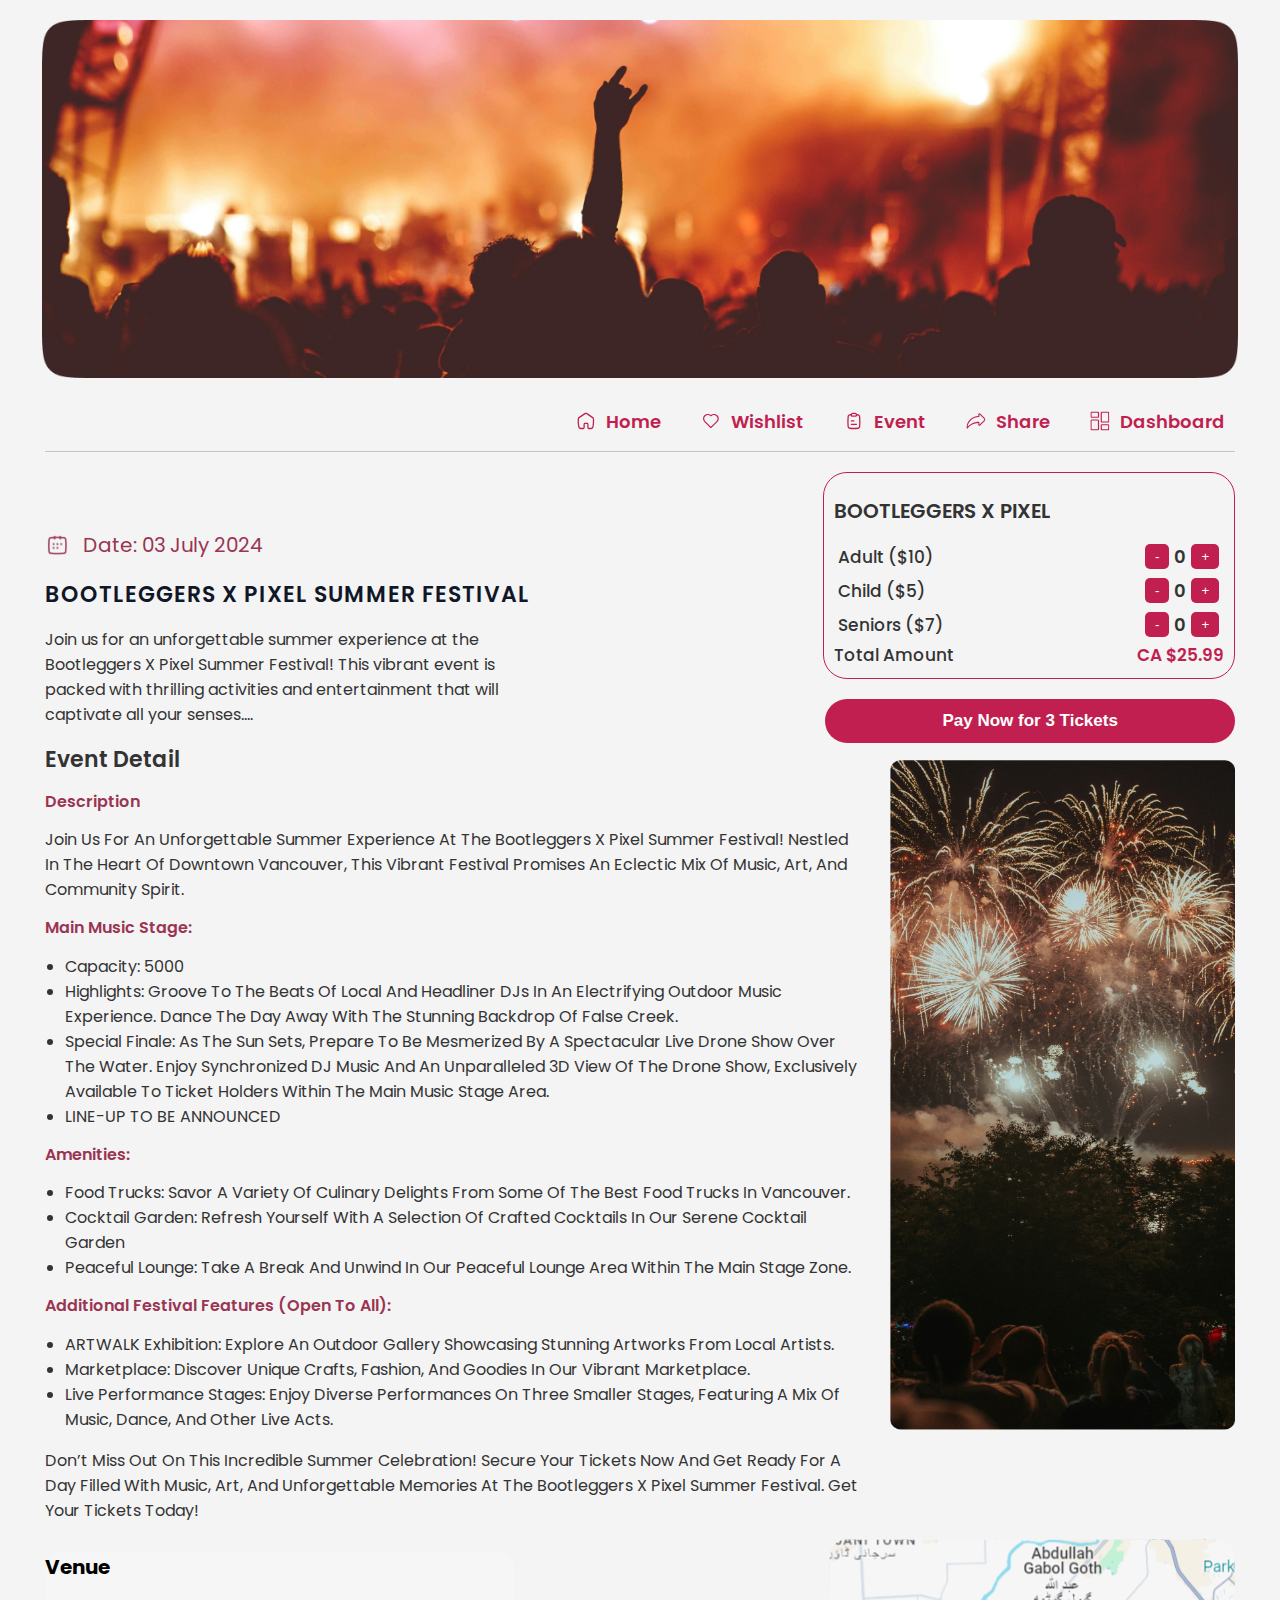
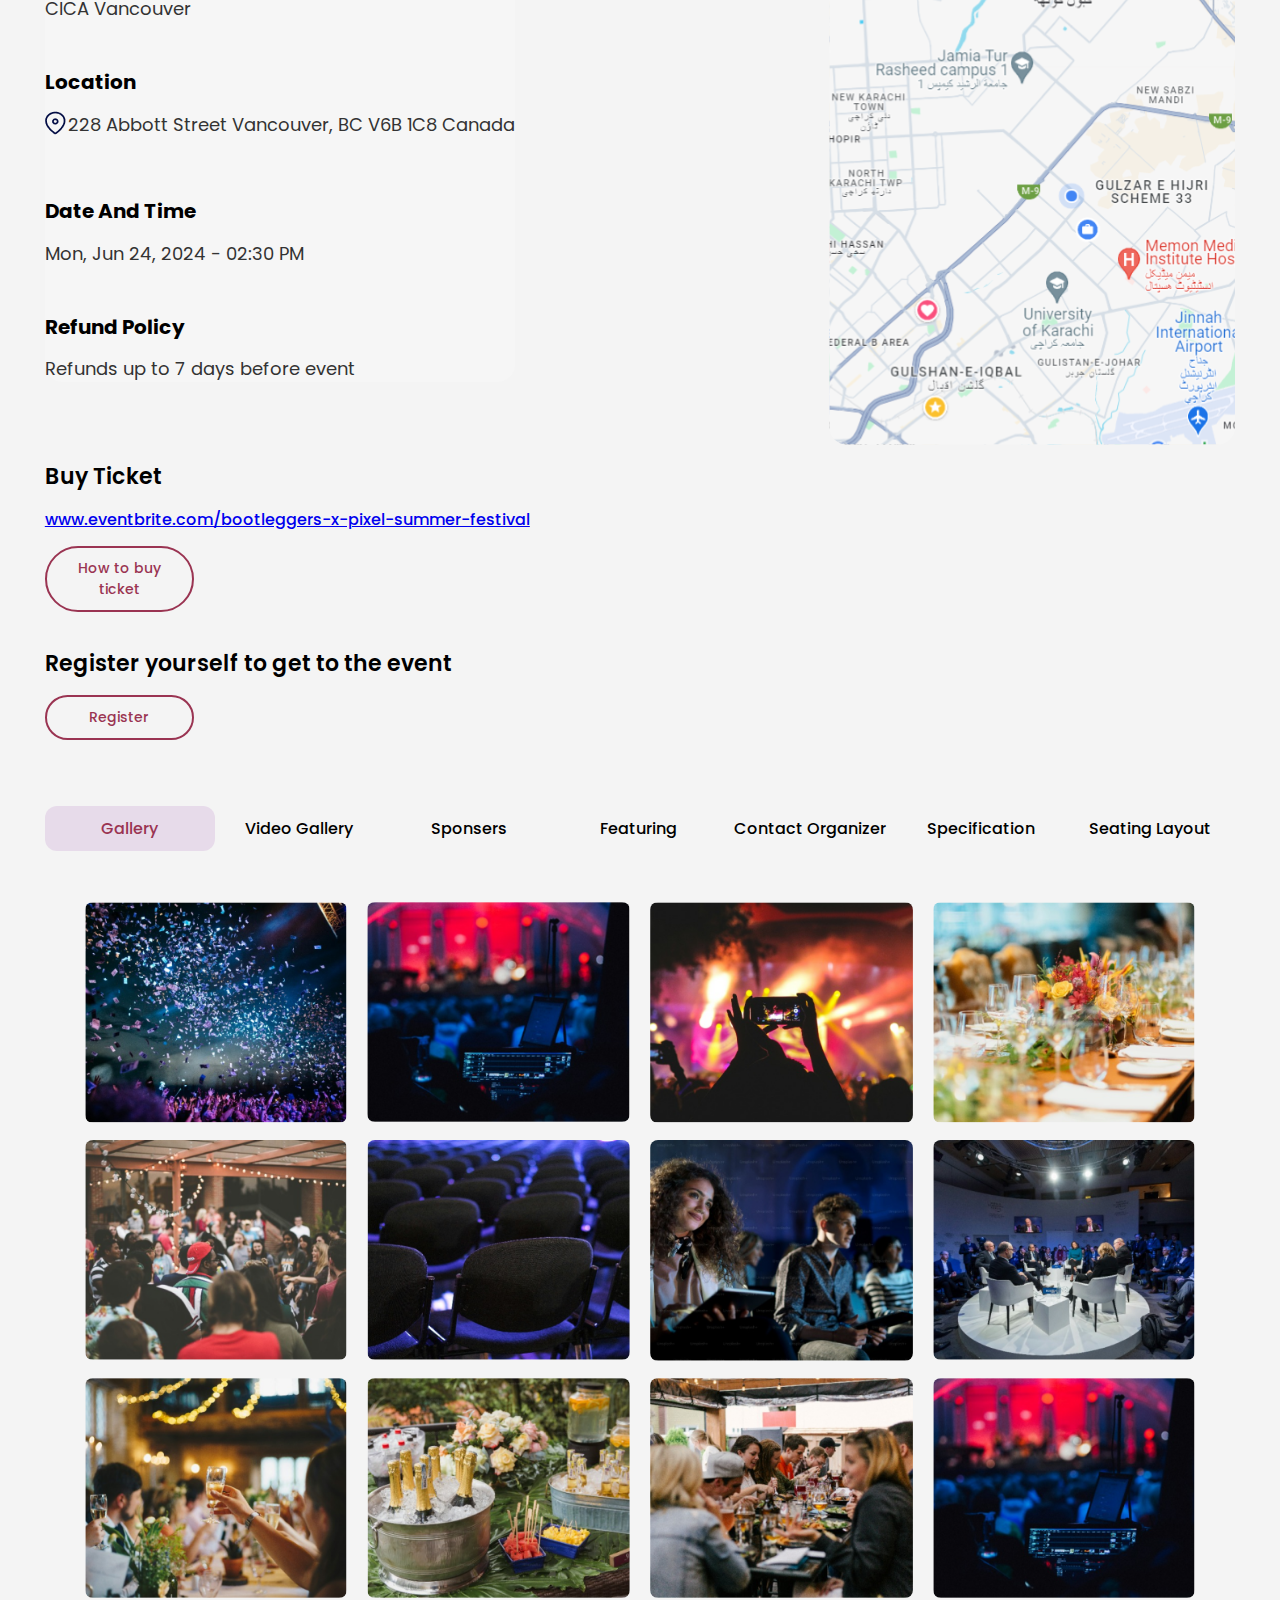
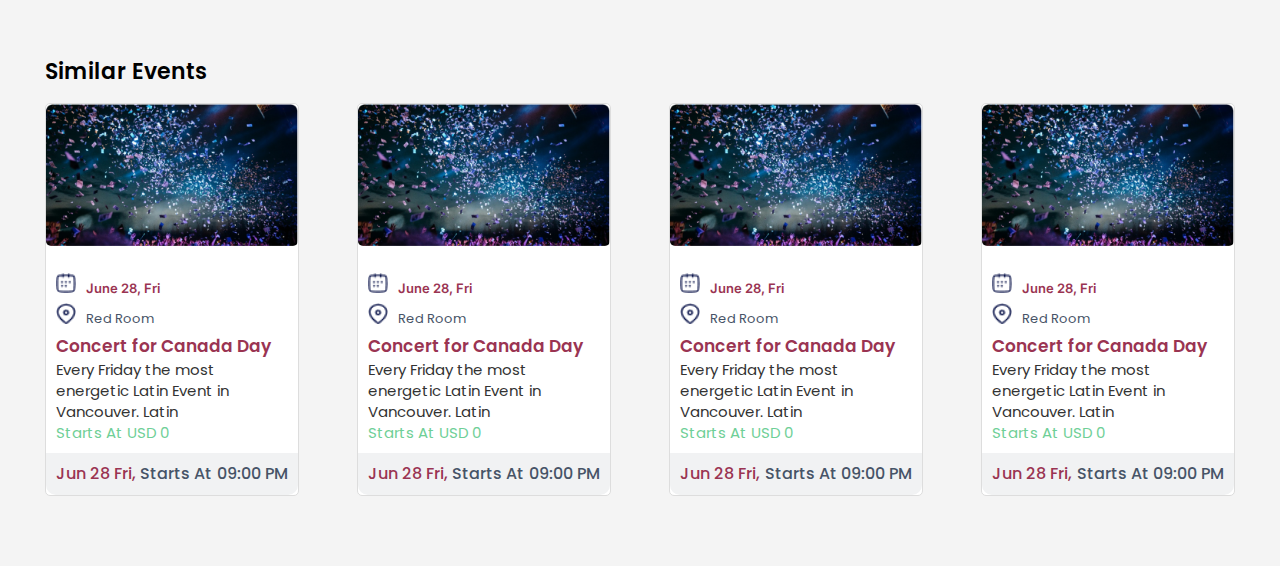
==== index.html @ 5f609eb7 "chnages updated 05/07/2024" ====
<!DOCTYPE html>
<html lang="en">
<head>
    <meta charset="UTF-8">
    <meta name="viewport" content="width=device-width, initial-scale=1.0">
    <title>My First Website</title>
    <link rel="stylesheet" href="index.css">
    <link rel="stylesheet" href="popup/popupOne.css">
</head>
<body>

    <div class="main-container">
    <div class="content-container">
        
            <img src="images/bannerimage.png" class="imgsrc" alt="Example Image">
       
       
    </div>
    <div class="navigation-container poppins-medium">
        <div class="navigation">
            <p><img src="images/home.svg" alt="Home Icon"> Home</p>
            <p><img src="images/wishlist.svg" alt="Wishlist Icon"> Wishlist</p>
            <p><img src="images/event.svg" alt="Event Icon"> Event</p>
            <p><img src="images/share.svg" alt="Share Icon"> Share</p>
            <p><img src="images/dashboard.svg" alt="Dashboard Icon"> Dashboard</p>
        </div>
    </div>
    <div class="line"> </div>
    
    
    <div><div class="event-session  "> 
        <div class="left-session"> 
            <div class="calender-session">
                <img src="images/calender.png" alt="Calendar Icon">
                <span style="color: #9A3452;font-size: 20px;font-weight: 400; font-family: poppins;" >Date: 03 July 2024</span>
            </div>
            <div     class=" inter wordspace" style="color: rgba(16, 24, 40, 1);font-size: 22px;font-weight: 600;font-family: poppins;" > BOOTLEGGERS X PIXEL SUMMER FESTIVAL</div>
            <div> <p style="font-size: 16px;font-weight: 400;"    class="dronetext poppins-medium">Join us for an unforgettable summer experience at the Bootleggers X Pixel Summer Festival! This vibrant event is packed with thrilling activities and entertainment that will captivate all your senses....
            </p></div>
        </div>
        <div style="display: flex;flex-direction: column;">
        <div class="pay">
            <h1 class="pay_title">BOOTLEGGERS X PIXEL</h1>
            <div class="Adult">
                <div>
                    <p>Adult ($10)</p>
                </div>
                <div class="counter">
                    <button class="counter-button" onclick="decrement('adultCounter')">-</button>
                    <span class="numbercount" id="adultCounter">0</span>
                    <button class="counter-button" onclick="increment('adultCounter')">+</button>
                </div>
            </div>
            <div class="child">
                <div>
                    <p>Child ($5)</p>
                </div>
                <div class="counter">
                    <button class="counter-button" onclick="decrement('childCounter')">-</button>
                    <span  class="numbercount" id="childCounter">0</span>
                    <button class="counter-button" onclick="increment('childCounter')">+</button>
                </div>
            </div>
            <div class="senior">
                <div>
                    <p>Seniors ($7)</p>
                </div>
                <div class="counter">
                    <button class="counter-button" onclick="decrement('seniorCounter')">-</button>
                    <span  class="numbercount" id="seniorCounter">0</span>
                    <button class="counter-button" onclick="increment('seniorCounter')">+</button>
                </div>
            </div>
            <div class="total_amount"><div class="amount">Total Amount</div><div class="price">CA $25.99</div></div>

        </div>

        <div class="pay-container"> <div class="pay_now"><p>Pay Now for 3 Tickets </p> 
        </div></div>
    </div>
        
    </div></div>
   
    <div class="event-details poppins-medium ">
        <div class="detail-session">
            <h1 style=" margin: 0; font-size: 22px;font-weight: 600;">Event Detail</h1>
    
            <h2 style="font-size: 16px;font-weight: 600;color: rgba(154, 52, 82, 1);">Description</h2>
            <!-- <img src="images/eventiamge.png" class="showinmob" alt="eventimage"> -->

            <p style="font-size: 16px;font-weight: 400;margin: 0;">Join Us For An Unforgettable Summer Experience At The Bootleggers X Pixel Summer Festival! Nestled In The Heart Of Downtown Vancouver, This Vibrant Festival Promises An Eclectic Mix Of Music, Art, And Community Spirit.</p>
    
            <h2 style="font-size: 16px;font-weight: 600;color: rgba(154, 52, 82, 1);">Main Music Stage:</h2>
            <ol style="font-size: 16px;font-weight: 400;">
                <li>Capacity: 5000</li>
                <li>Highlights: Groove To The Beats Of Local And Headliner DJs In An Electrifying Outdoor Music Experience. Dance The Day Away With The Stunning Backdrop Of False Creek.</li>
                <li>Special Finale: As The Sun Sets, Prepare To Be Mesmerized By A Spectacular Live Drone Show Over The Water. Enjoy Synchronized DJ Music And An Unparalleled 3D View Of The Drone Show, Exclusively Available To Ticket Holders Within The Main Music Stage Area.</li>
                <li>LINE-UP TO BE ANNOUNCED</li>
            </ol>
    
            <h2 style="font-size: 16px;font-weight: 600;color: rgba(154, 52, 82, 1);">Amenities:</h2>
            <ol style="font-size: 16px;font-weight: 400;">
                <li>Food Trucks: Savor A Variety Of Culinary Delights From Some Of The Best Food Trucks In Vancouver.</li>
                <li>Cocktail Garden: Refresh Yourself With A Selection Of Crafted Cocktails In Our Serene Cocktail Garden</li>
                <li>Peaceful Lounge: Take A Break And Unwind In Our Peaceful Lounge Area Within The Main Stage Zone.</li>
            </ol>
    
            <h2 style="font-size: 16px;font-weight: 600;color: rgba(154, 52, 82, 1);">Additional Festival Features (Open To All):</h2>
            <ol style="font-size: 16px;font-weight: 400;">
                <li>ARTWALK Exhibition: Explore An Outdoor Gallery Showcasing Stunning Artworks From Local Artists.</li>
                <li>Marketplace: Discover Unique Crafts, Fashion, And Goodies In Our Vibrant Marketplace.</li>
                <li>Live Performance Stages: Enjoy Diverse Performances On Three Smaller Stages, Featuring A Mix Of Music, Dance, And Other Live Acts.</li>
            </ol>
            <div><p style="display: flex;justify-content: flex-start;font-size: 16px;font-weight: 400;">Don’t Miss Out On This Incredible Summer Celebration! Secure Your Tickets Now And Get Ready For A Day Filled With Music, Art, And Unforgettable Memories At The Bootleggers X Pixel Summer Festival.
                Get Your Tickets Today!</p></div>
        </div>
        <div class="event_image"><img style="width: 100%;height: 100%;margin-top: 17px;"    src="images/eventiamge.png" class="hideinmob" alt="eventimage"></div>
    </div>

    <div class="venu_location"> 
        <div>
            <div class="event-details-container poppins-medium">
            <div class="event-details-section">
                <div>
                    <h1>Venue</h1>
                    <div class="details">
                        
                        <div style="font-family: poppins;font-weight: 400;font-size: 18px;margin-bottom:45px">CICA Vancouver</div>
                    </div>
                </div>
                <div>
                    <h1>Location</h1>
                    <div style="display:flex;gap:2px">
                        <div><img src="images/location.png"  alt="location-icon"></div>
                        <div style="font-family: poppins;font-weight: 400;font-size: 18px;margin-bottom:45px">228 Abbott Street Vancouver, BC V6B 1C8 Canada</div>
                    </div>
                </div>
            </div>
            <div class="event-details-section">
                <div>
                    <h1>Date And Time</h1>
                    <div class="details">
                        
                        <div style="font-family: poppins;font-weight: 400;font-size: 18px;margin-bottom:45px">Mon, Jun 24, 2024 - 02:30 PM</div>
                    </div>
                </div>
                <div>
                    <h1>Refund Policy</h1>
                    <div class="details">
                    
                        <div style="font-family: poppins;font-weight: 400;font-size: 18px;margin-bottom:45px">Refunds up to 7 days before event</div>
                    </div>
                </div>
            </div>
        </div>
    </div>
    <a href="https://www.google.com/maps/place/random+location+in+Canada" target="_blank" rel="noopener noreferrer">
        <div class="responsive-image-container">
            <img src="images/location-map.svg" alt="location">
        </div>
    </a>
    
    
    </div>
    
    
    <div class="buy poppins-medium" >
        <h1 style="color: rgba(0, 0, 0, 1); font-size: 22px;font-weight: 600;">Buy Ticket</h1>
        <div>
            <a href="https://www.eventbrite.com/e/bootleggers-x-pixel-summer-festival-tickets-920464192177?aff=erelpanelorg&keep_tld=1">www.eventbrite.com/bootleggers-x-pixel-summer-festival</a>
        </div>
        <p class="buy_regbutton" id="openPopup">
            How to buy ticket
        </p>
        
        <div id="popupModal" class="modal">
            <div class="modal-content">
                <div class="modal-header">
                    <div class="modal-title">Add a Ticket</div>
                    <span class="close">&times;</span>
                </div>
                <form class="main_boby_container">
                    <div class="ticket_type1 poppins-medium">
                        <div class="eachboxticket">
                            <label>Ticket Type</label>
                            <input type="text" class="inpbox"/>
                        </div>
                        <div class="eachboxticket">
                            <label>Ticket Quantity Limit</label>
                            <input type="text" class="inpbox"/>
                        </div>
                        <div class="eachboxticket">
                            <label>Ticket Price</label>
                            <input type="text" class="inpbox"/>
                        </div>
                    </div>
                    <div class="ticket_type1 poppins-medium">
                        <div class="eachboxticket">
                            <label>Ticket Type</label>
                            <input type="text" class="inpbox"/>
                        </div>
                        <div class="eachboxticket">
                            <label>Ticket Quantity Limit</label>
                            <input type="text" class="inpbox"/>
                        </div>
                        <div class="eachboxticket">
                            <label>Ticket Price</label>
                            <input type="text" class="inpbox"/>
                        </div>
                    </div>
                    <div class="subticket-btn">
                        <button style="font-size: 16px;">Remove</button>
                    </div>
                    <div class="ticket_type1 poppins-medium">
                        <div class="eachboxticket">
                            <label>Ticket Type</label>
                            <input type="text" class="inpbox"/>
                        </div>
                        <div class="eachboxticket">
                            <label>Ticket Quantity Limit</label>
                            <input type="text" class="inpbox"/>
                        </div>
                        <div class="eachboxticket">
                            <label>Ticket Price</label>
                            <input type="text" class="inpbox"/>
                        </div>
                    </div>
                    <div class="subticket-btn">
                        <button style="font-size: 16px;">Remove</button>
                    </div>
                    <div class="divAB poppins-medium">
                        <div class="subticket-btn2">
                            <label class="hidelabel">h</label>
                            <button style="font-size: 16px;">Add another ticket</button>
                        </div>
                        <div class="eachboxticket343">
                            <label style="font-size: 16px;font-weight: 500;">Tax Rate%</label>
                            <input type="text" class="inpbox"/>
                        </div>
                    </div>
                    <div class="subticket-btn-last">
                        <button class="btr1">Cancel</button>
                        <button class="btr">Save</button>
                    </div>
                </form>
            </div>
        </div>
        
        
    </div>
    <div class="reg poppins-medium">
        <h1 style="color: rgba(0, 0, 0, 1); font-size: 22px;font-weight: 600;">Register yourself to get to the event</h1>
        
        <p class="buy_regbutton">
          Register
        </p>
        
    </div>
    
    
    <!-- tab session -->
    <div class="tabs-container">
        <ul class="tabs poppins-medium">
            <li class="tab-link active" data-tab="tab-gallery">Gallery</li>
            <li class="tab-link" data-tab="tab-video">Video Gallery</li>
            <li class="tab-link" data-tab="tab-sponsers">Sponsers</li>
            <li class="tab-link" data-tab="tab-specification">Featuring</li>
            <li class="tab-link" data-tab="tab-organizer">Contact Organizer</li>
            <li class="tab-link" data-tab="tab-featuring">Specification</li>
            <li class="tab-link" data-tab="tab-seating">Seating Layout</li>
        </ul>
    </div>
    
    <!-- tabgallery -->
    
    <div id="tab-gallery" class="tab-content active poppins-medium">
        <div class="card-row">
            <div class="card">
                <img src="images/image1.jpg" alt="Image 1" onclick="openSlideshow(1)">
            </div>
            <div class="card">
                <img src="images/image12.jpg.png" alt="Image 2" onclick="openSlideshow(2)">
            </div>
            <div class="card">
                <img src="images/image3.jpg.png" alt="Image 3" onclick="openSlideshow(3)">
            </div>
            <div class="card">
                <img src="images/image4.jpg.png" alt="Image 4" onclick="openSlideshow(4)">
            </div>
        </div>
        <div class="card-row">
            <div class="card">
                <img src="images/image5.jpg.png" alt="Image 5" onclick="openSlideshow(5)">
            </div>
            <div class="card">
                <img src="images/image6.jpg.png" alt="Image 6" onclick="openSlideshow(6)">
            </div>
            <div class="card">
                <img src="images/image7.jpg.png" alt="Image 7" onclick="openSlideshow(7)">
            </div>
            <div class="card">
                <img src="images/image8.jpg.png" alt="Image 8" onclick="openSlideshow(8)">
            </div>
        </div>
        <div class="card-row">
            <div class="card">
                <img src="images/image9.jpg.png" alt="Image 9" onclick="openSlideshow(9)">
            </div>
            <div class="card">
                <img src="images/image10.jpg.png" alt="Image 10" onclick="openSlideshow(10)">
            </div>
            <div class="card">
                <img src="images/image11.jpg.png" alt="Image 11" onclick="openSlideshow(11)">
            </div>
            <div class="card">
                <img src="images/image12.jpg.png" alt="Image 12" onclick="openSlideshow(12)">
            </div>
        </div>
    </div>
    
    <div class="slideshow-overlay" id="slideshow-overlay" onclick="closeSlideshow()"></div>
    <div class="slideshow-container" id="slideshow-container">
        <span class="closeside " onclick="closeSlideshow()">&times;</span>
        <div class="mySlides fade">
            <img src="images/image1.jpg." style="width:100%">
        </div>
        <div class="mySlides fade">
            <img src="images/image2.jpg.png" style="width:100%">
        </div>
        <div class="mySlides fade">
            <img src="images/image3.jpg.png" style="width:100%">
        </div>
        <div class="mySlides fade">
            <img src="images/image4.jpg.png" style="width:100%">
        </div>
        <div class="mySlides fade">
            <img src="images/image5.jpg.png" style="width:100%">
        </div>
        <div class="mySlides fade">
            <img src="images/image6.jpg.png" style="width:100%">
        </div>
        <div class="mySlides fade">
            <img src="images/image7.jpg.png" style="width:100%">
        </div>
        <div class="mySlides fade">
            <img src="images/image8.jpg.png" style="width:100%">
        </div>
        <div class="mySlides fade">
            <img src="images/image9.jpg.png" style="width:100%">
        </div>
        <div class="mySlides fade">
            <img src="images/image10.jpg.png" style="width:100%">
        </div>
        <div class="mySlides fade">
            <img src="images/image11.jpg.png" style="width:100%">
        </div>
        <div class="mySlides fade">
            <img src="images/image12.jpg.png" style="width:100%">
        </div>
    
        <a class="prev" onclick="plusSlides(-1)">&#10094;</a>
        <a class="next" onclick="plusSlides(1)">&#10095;</a>
    </div>




   <!-- tab video -->
    
    <div id="tab-video" class="tab-content poppins-medium">
        <div class="video-container">
            <div class="row">
                <div class="card">
                    <div class="image-wrapper">
                        <img src="images/image1.jpg" alt="Image 1">
                        <img src="images/playicon.png" alt="Play Icon" class="play-icon">
                    </div>
                </div>
                <div class="card">
                    <div class="image-wrapper">
                        <img src="images/image2.jpg.png" alt="Image 2">
                        <img src="images/playicon.png" alt="Play Icon" class="play-icon">
                    </div>
                </div>
                <div class="card">
                    <div class="image-wrapper">
                        <img src="images/image3.jpg.png" alt="Image 3">
                        <img src="images/playicon.png" alt="Play Icon" class="play-icon">
                    </div>
                </div>
                <div class="card">
                    <div class="image-wrapper">
                        <img src="images/image4.jpg.png" alt="Image 4">
                        <img src="images/playicon.png" alt="Play Icon" class="play-icon">
                    </div>
                </div>
            </div>
            <div class="row">
                <div class="card">
                    <div class="image-wrapper">
                        <img src="images/image5.jpg.png" alt="Image 5">
                        <img src="images/playicon.png" alt="Play Icon" class="play-icon">
                    </div>
                </div>
                <div class="card">
                    <div class="image-wrapper">
                        <img src="images/image6.jpg.png" alt="Image 6">
                        <img src="images/playicon.png" alt="Play Icon" class="play-icon">
                    </div>
                </div>
                <div class="card">
                    <div class="image-wrapper">
                        <img src="images/image7.jpg.png" alt="Image 7">
                        <img src="images/playicon.png" alt="Play Icon" class="play-icon">
                    </div>
                </div>
                <div class="card">
                    <div class="image-wrapper">
                        <img src="images/image8.jpg.png" alt="Image 8">
                        <img src="images/playicon.png" alt="Play Icon" class="play-icon">
                    </div>
                </div>
            </div>
            <div class="row">
                <div class="card">
                    <div class="image-wrapper">
                        <img src="images/image9.jpg.png" alt="Image 9">
                        <img src="images/playicon.png" alt="Play Icon" class="play-icon">
                    </div>
                </div>
                <div class="card">
                    <div class="image-wrapper">
                        <img src="images/image10.jpg.png" alt="Image 10">
                        <img src="images/playicon.png" alt="Play Icon" class="play-icon">
                    </div>
                </div>
                <div class="card">
                    <div class="image-wrapper">
                        <img src="images/image11.jpg.png" alt="Image 11">
                        <img src="images/playicon.png" alt="Play Icon" class="play-icon">
                    </div>
                </div>
                <div class="card">
                    <div class="image-wrapper">
                        <img src="images/image12.jpg.png" alt="Image 12">
                        <img src="images/playicon.png" alt="Play Icon" class="play-icon">
                    </div>
                </div>
            </div>
        </div>
        
    </div>

    
    <!-- tab sponsers -->
    <div id="tab-sponsers" class="tab-content poppins-medium">
        <!-- first row -->
         <div  class="quot">
            <div class="profile-view">
                
                <div class="card-profile poppins-medium">
                    <div class="follower">123 Followers</div>
                    <div class="profile-section">
                        <div class="profile-icon">
                            <img src="images/profile1.png" alt="profile-icon">
                        </div>
                        <div class="profile-details">
                            <div style="font-weight: 700; color: rgba(71, 84, 103, 1);">Company Name
                            </div>
                           
                        </div>
                    </div>
                    <div class="button-follow">
                        <img src="images/addaccount.svg" alt="add-icon">
                        <img src="images/chat.svg" alt="chat-icon">
                        <img src="images/link.svg" alt="link-icon">
                    </div>
                </div>
            </div>
            
            <div class="profile-view">
                <div class="card-profile poppins-medium">
                    <div class="follower">123 Followers</div>
                    <div class="profile-section">
                        <div class="profile-icon">
                            <img src="images/profile2.png" alt="profile-icon">
                        </div>
                        <div class="profile-details">
                            <div style="font-weight: 700; color: rgba(71, 84, 103, 1);">Company Name
                            </div>
                           
                        </div>
                    </div>
                    <div class="button-follow">
                        <img src="images/addaccount.svg" alt="add-icon">
                        <img src="images/chat.svg" alt="chat-icon">
                        <img src="images/link.svg" alt="link-icon">
                    </div>
                </div>
            </div>
            
            <div class="profile-view">
                <div class="card-profile poppins-medium">
                    <div class="follower">123 Followers</div>
                    <div class="profile-section">
                        <div class="profile-icon">
                            <img src="images/profile3.png" alt="profile-icon">
                        </div>
                        <div class="profile-details">
                            <div style="font-weight: 700; color: rgba(71, 84, 103, 1);">Company Name
                            </div>
                          
                        </div>
                    </div>
                    <div class="button-follow">
                        <img src="images/addaccount.svg" alt="add-icon">
                        <img src="images/chat.svg" alt="chat-icon">
                        <img src="images/link.svg" alt="link-icon">
                    </div>
                </div>
            </div>
       
        <!-- secondrow -->
       
            <div class="profile-view">
                
                <div class="card-profile poppins-medium">
                    <div class="follower">123 Followers</div>
                    <div class="profile-section">
                        <div class="profile-icon">
                            <img src="images/profile4.png" alt="profile-icon">
                        </div>
                        <div class="profile-details">
                            <div style="font-weight: 700; color: rgba(71, 84, 103, 1);">Company Name
                            </div>
                            
                        </div>
                    </div>
                    <div class="button-follow">
                        <img src="images/addaccount.svg" alt="add-icon">
                        <img src="images/chat.svg" alt="chat-icon">
                        <img src="images/link.svg" alt="link-icon">
                    </div>
                </div>
            </div>
            
            <div class="profile-view">
                <div class="card-profile poppins-medium">
                    <div class="follower">123 Followers</div>
                    <div class="profile-section">
                        <div class="profile-icon">
                            <img src="images/profile5.png" alt="profile-icon">
                        </div>
                        <div class="profile-details">
                            <div style="font-weight: 700; color: rgba(71, 84, 103, 1);">Company Name
                            </div>
                           
                        </div>
                    </div>
                    <div class="button-follow">
                        <img src="images/addaccount.svg" alt="add-icon">
                        <img src="images/chat.svg" alt="chat-icon">
                        <img src="images/link.svg" alt="link-icon">
                    </div>
                </div>
            </div>
            
            <div class="profile-view">
                <div class="card-profile poppins-medium">
                    <div class="follower">123 Followers</div>
                    <div class="profile-section">
                        <div class="profile-icon">
                            <img src="images/profile6.png" alt="profile-icon">
                        </div>
                        <div class="profile-details">
                            <div style="font-weight: 700; color: rgba(71, 84, 103, 1);">Company Name
                            </div>
                     
                        </div>
                    </div>
                    <div class="button-follow">
                        <img src="images/addaccount.svg" alt="add-icon">
                        <img src="images/chat.svg" alt="chat-icon">
                        <img src="images/link.svg" alt="link-icon">
                    </div>
                </div>
            </div>
        
        <!-- third row -->
       
            <div class="profile-view">
                
                <div class="card-profile poppins-medium">
                    <div class="follower">123 Followers</div>
                    <div class="profile-section">
                        <div class="profile-icon">
                            <img src="images/profile7.png" alt="profile-icon">
                        </div>
                        <div class="profile-details">
                            <div style="font-weight: 700; color: rgba(71, 84, 103, 1);">Company Name
                            </div>
                          
                        </div>
                    </div>
                    <div class="button-follow">
                        <img src="images/addaccount.svg" alt="add-icon">
                        <img src="images/chat.svg" alt="chat-icon">
                        <img src="images/link.svg" alt="link-icon">
                    </div>
                </div>
            </div>
            
            <div class="profile-view">
                <div class="card-profile poppins-medium">
                    <div class="follower">123 Followers</div>
                    <div class="profile-section">
                        <div class="profile-icon">
                            <img src="images/profile8.png" alt="profile-icon">
                        </div>
                        <div class="profile-details">
                            <div style="font-weight: 700; color: rgba(71, 84, 103, 1);">Company Name
                            </div>
                           
                        </div>
                    </div>
                    <div class="button-follow">
                        <img src="images/addaccount.svg" alt="add-icon">
                        <img src="images/chat.svg" alt="chat-icon">
                        <img src="images/link.svg" alt="link-icon">
                    </div>
                </div>
            </div>
            
            <div class="profile-view">
                <div class="card-profile poppins-medium">
                    <div class="follower">123 Followers</div>
                    <div class="profile-section">
                        <div class="profile-icon">
                            <img src="images/profile1.png" alt="profile-icon">
                        </div>
                        <div class="profile-details">
                            <div style="font-weight: 700; color: rgba(71, 84, 103, 1);">Company Name
                            </div>
                       
                        </div>
                    </div>
                    <div class="button-follow">
                        <img src="images/addaccount.svg" alt="add-icon">
                        <img src="images/chat.svg" alt="chat-icon">
                        <img src="images/link.svg" alt="link-icon">
                    </div>
                </div>
            </div>
        </div>
    </div>
    

    <!-- taborganizer -->

    <div id="tab-organizer" class="tab-content poppins-medium">
        <form id="featuring-form">
            <div class="form-row">
                <div class="form-labels">
                    <div class="form-group">
                        <label    for="organizer-name"><i class="icon-user">  <img src="images/profile-user.svg" alt="profileicon"></i> Organizer Name</label>
                        <p class="tex" style="font-weight: 400;">CICA Vancouver</p>
                    </div>
                    <div class="form-group">
                        <label for="organizer-phone"><i class="icon-phone">  <img src="images/profile-phone.svg" alt="profilephoneicon"></i> Organizer Phone</label>
                        <p class="tex" style="font-weight: 400;">https://cicavancouver.com/</p>
                    </div>
                    <div class="form-group">
                        <label for="organizer-email"><i class="icon-email"> <img src="images/profile-email.svg" alt="profileemailicon"></i> Organizer Email</label>
                        <p class="tex" style="font-weight: 400;">n/a</p>
                    </div>
                </div>
                <div class="form-inputs">
                    <div class="form-group">
                        <b><p style="color: rgba(71, 84, 103, 1);">Name</p></b>
                        <input type="text" id="organizer-name" name="organizer-name" >
                    </div>
                    <div class="form-group">
                       <b> <p style="color: rgba(71, 84, 103, 1);"> Phone</p></b>
                        <input type="tel" id="organizer-phone" name="organizer-phone" >
                    </div>
                    <div class="form-group">
                       <b> <p style="color: rgba(71, 84, 103, 1);"> email</p></b>
                        <input type="email" id="organizer-email" name="organizer-email">
                    </div>
                    <div class="form-group">
                       <b> <p style="color:rgba(71, 84, 103, 1);">Message</p></b>
                        <textarea class="textarea" id="organizer-messgae" name="organizer-message"></textarea>
                    </div>
                    <div class="contact_button"> Contact Organiser </div>
                </div>
            </div>
        </form>
    </div>

   <!-- tabspecification -->
 
    <div id="tab-featuring" class="tab-content poppins-medium">
        <div class="row">
            <div class="column">
                <div class="heading">EVENT CATEGORY</div>
                <div class="content">Art And Craft Fair</div>
            </div>
            <div class="column">
                <div class="heading">START TIME</div>
                <div class="content">02:30 PM</div>
            </div>
            <div class="column">
                <div class="heading">END TIME</div>
                <div class="content">05:00 PM</div>
            </div>
        </div>
        <div class="row">
            <div class="column">
                <div class="heading">EVENT ADDRESS</div>
                <div class="content">228 Abbott Street Vancouver, BC V6B 1C8 Canada</div>
            </div>
            <div class="column">
                <div class="heading">START DATE</div>
                <div class="content">2024-08-18</div>
            </div>
            <div class="column">
                <div class="heading">END DATE</div>
                <div class="content">2024-08-18</div>
            </div>
        </div>
        <div><div><div>  <div style="margin-bottom: 13px;"  class="column">
            <div class="heading">ETHNICITY</div>
            <div class="content">American</div>
        </div>
        <div style="margin-bottom: 13px;"  class="column">
            <div class="heading">VENUE NAME</div>
            <div class="content">CICA Vancouver</div>
        </div>
        <div style="margin-bottom: 13px;"  class="column">
            <div class="heading">EVENT CAPACITY</div>
            <div class="content">100</div>
        </div> </div>
    </div> </div>
    </div>
    
    <!-- tab- featuring -->

    <div id="tab-specification" class="tab-content poppins-medium">
        <!-- first row -->
        <div  class="quot">
            <div class="profile-view">
                
                <div class="card-profile poppins-medium">
                    <div class="follower">123 Followers</div>
                    <div class="profile-section">
                        <div class="profile-icon">
                            <img src="images/profile1.png" alt="profile-icon">
                        </div>
                        <div class="profile-details">
                            <div >
                                By <span style="font-weight: 700; color: rgba(71, 84, 103, 1);">Bootleggers Cocktail436</span>
                            </div>
                            <div class="attendees">4.2k Attendees Hosted</div>
                        </div>
                    </div>
                    <div class="button-follow">
                        <img src="images/addaccount.svg" alt="add-icon">
                        <img src="images/chat.svg" alt="chat-icon">
                        <img src="images/link.svg" alt="link-icon">
                    </div>
                </div>
            </div>
            
            <div class="profile-view">
                <div class="card-profile poppins-medium">
                    <div class="follower">123 Followers</div>
                    <div class="profile-section">
                        <div class="profile-icon">
                            <img src="images/profile2.png" alt="profile-icon">
                        </div>
                        <div class="profile-details">
                            <div>
                                By <span style="font-weight: 700; color: rgba(71, 84, 103, 1);">Bootleggers Cocktail436</span>
                            </div>
                            <div class="attendees">4.2k Attendees Hosted</div>
                        </div>
                    </div>
                    <div class="button-follow">
                        <img src="images/addaccount.svg" alt="add-icon">
                        <img src="images/chat.svg" alt="chat-icon">
                        <img src="images/link.svg" alt="link-icon">
                    </div>
                </div>
            </div>
            
            <div class="profile-view">
                <div class="card-profile poppins-medium">
                    <div class="follower">123 Followers</div>
                    <div class="profile-section">
                        <div class="profile-icon">
                            <img src="images/profile3.png" alt="profile-icon">
                        </div>
                        <div class="profile-details">
                            <div>
                                By <span style="font-weight: 700; color: rgba(71, 84, 103, 1);">Bootleggers Cocktail436</span>
                            </div>
                            <div class="attendees">4.2k Attendees Hosted</div>
                        </div>
                    </div>
                    <div class="button-follow">
                        <img src="images/addaccount.svg" alt="add-icon">
                        <img src="images/chat.svg" alt="chat-icon">
                        <img src="images/link.svg" alt="link-icon">
                    </div>
                </div>
            </div>
       
        <!-- secondrow -->
       
            <div class="profile-view">
                
                <div class="card-profile poppins-medium">
                    <div class="follower">123 Followers</div>
                    <div class="profile-section">
                        <div class="profile-icon">
                            <img src="images/profile4.png" alt="profile-icon">
                        </div>
                        <div class="profile-details">
                            <div >
                                By <span style="font-weight: 700; color: rgba(71, 84, 103, 1);">Bootleggers Cocktail436</span>
                            </div>
                            <div class="attendees">4.2k Attendees Hosted</div>
                        </div>
                    </div>
                    <div class="button-follow">
                        <img src="images/addaccount.svg" alt="add-icon">
                        <img src="images/chat.svg" alt="chat-icon">
                        <img src="images/link.svg" alt="link-icon">
                    </div>
                </div>
            </div>
            
            <div class="profile-view">
                <div class="card-profile poppins-medium">
                    <div class="follower">123 Followers</div>
                    <div class="profile-section">
                        <div class="profile-icon">
                            <img src="images/profile5.png" alt="profile-icon">
                        </div>
                        <div class="profile-details">
                            <div >
                                By <span style="font-weight: 700; color: rgba(71, 84, 103, 1);">Bootleggers Cocktail436</span>
                            </div>
                            <div class="attendees">4.2k Attendees Hosted</div>
                        </div>
                    </div>
                    <div class="button-follow">
                        <img src="images/addaccount.svg" alt="add-icon">
                        <img src="images/chat.svg" alt="chat-icon">
                        <img src="images/link.svg" alt="link-icon">
                    </div>
                </div>
            </div>
            
            <div class="profile-view">
                <div class="card-profile poppins-medium">
                    <div class="follower">123 Followers</div>
                    <div class="profile-section">
                        <div class="profile-icon">
                            <img src="images/profile6.png" alt="profile-icon">
                        </div>
                        <div class="profile-details">
                            <div >
                                By <span style="font-weight: 700; color: rgba(71, 84, 103, 1);">Bootleggers Cocktail436</span>
                            </div>
                            <div class="attendees">4.2k Attendees Hosted</div>
                        </div>
                    </div>
                    <div class="button-follow">
                        <img src="images/addaccount.svg" alt="add-icon">
                        <img src="images/chat.svg" alt="chat-icon">
                        <img src="images/link.svg" alt="link-icon">
                    </div>
                </div>
            </div>
        
        <!-- third row -->
       
            <div class="profile-view">
                
                <div class="card-profile poppins-medium">
                    <div class="follower">123 Followers</div>
                    <div class="profile-section">
                        <div class="profile-icon">
                            <img src="images/profile7.png" alt="profile-icon">
                        </div>
                        <div class="profile-details">
                            <div >
                                By <span style="font-weight: 700; color: rgba(71, 84, 103, 1);">Bootleggers Cocktail436</span>
                            </div>
                            <div class="attendees">4.2k Attendees Hosted</div>
                        </div>
                    </div>
                    <div class="button-follow">
                        <img src="images/addaccount.svg" alt="add-icon">
                        <img src="images/chat.svg" alt="chat-icon">
                        <img src="images/link.svg" alt="link-icon">
                    </div>
                </div>
            </div>
            
            <div class="profile-view">
                <div class="card-profile poppins-medium">
                    <div class="follower">123 Followers</div>
                    <div class="profile-section">
                        <div class="profile-icon">
                            <img src="images/profile8.png" alt="profile-icon">
                        </div>
                        <div class="profile-details">
                            <div >
                                By <span style="font-weight: 700; color: rgba(71, 84, 103, 1);">Bootleggers Cocktail436</span>
                            </div>
                            <div class="attendees">4.2k Attendees Hosted</div>
                        </div>
                    </div>
                    <div class="button-follow">
                        <img src="images/addaccount.svg" alt="add-icon">
                        <img src="images/chat.svg" alt="chat-icon">
                        <img src="images/link.svg" alt="link-icon">
                    </div>
                </div>
            </div>
            
            <div class="profile-view">
                <div class="card-profile poppins-medium">
                    <div class="follower">123 Followers</div>
                    <div class="profile-section">
                        <div class="profile-icon">
                            <img src="images/profile1.png" alt="profile-icon">
                        </div>
                        <div class="profile-details">
                            <div>
                                By <span style="font-weight: 700; color: rgba(71, 84, 103, 1);">Bootleggers Cocktail436</span>
                            </div>
                            <div class="attendees">4.2k Attendees Hosted</div>
                        </div>
                    </div>
                    <div class="button-follow">
                        <img src="images/addaccount.svg" alt="add-icon">
                        <img src="images/chat.svg" alt="chat-icon">
                        <img src="images/link.svg" alt="link-icon">
                    </div>
                </div>
            </div>
        </div>
       
    </div>

    
    
    <!-- Seating Layout -->
    
    
    
    <div id="tab-seating" class="tab-content poppins-medium">
        <div class="file-wrapper"><div >
            <a href="file:///D:/sharepage/pdf/Updated.pdf" target="_blank">
                <img src="images/pdf-icon.png" alt="Pdf_Icon">
            </a>
            <p class="uploaded-text">abcd.pdf</p>
        </div>
       <div> <p class="uploaded-text">Uploaded files</p></div></div>
    </div>
    

    <!-- tab session ended -->
    <div class="subtab poppins-medium"><div >
        <h1 class="similar_text">Similar Events</h1></div>
        <div class="event-cards">
            <!-- Event Cards -->
             <!-- card1 -->
            <div class="event-card">
                <img src="images/moreevents.png" alt="Event Image">
                <div class="eventcard-content">
                    <p style="font-size: 13px;font-weight: 600;color: rgba(154, 52, 82, 1);font-family: Inter;">
                        <img src="images/cal.png" alt="Calendar Icon"> June 28, Fri
                    </p>
                    <p style="font-size: 13px;font-weight: 400;color: rgba(71, 84, 103, 1);">
                        <img src="images/loc.png" alt="Location Icon"> Red Room
                    </p>
                    <p style="font-size: 17px;font-weight: 600;color: rgba(154, 52, 82, 1);">Concert for Canada Day</p>
                    <p style="font-size: 15px;font-weight: 400;">Every Friday the most energetic Latin Event in Vancouver. Latin </p>
                    <p style="font-size: 15px;font-weight: 400;color: rgba(111, 207, 151, 1);">Starts At USD 0</p>
                </div>
                <div class="event-bottom-info">
                    <p>
                        Jun 28 Fri, <span style="font-weight: 500;">Starts At</span>
                        <span>09:00 PM</span>
                    </p>
                </div>
            </div>
            
            <!-- card2 -->
            <div class="event-card">
                <img src="images/moreevents.png" alt="Event Image">
                <div class="eventcard-content">
                    <p style="font-size: 13px;font-weight: 600;color: rgba(154, 52, 82, 1);font-family: Inter;">
                        <img src="images/cal.png" alt="Calendar Icon"> June 28, Fri
                    </p>
                    <p style="font-size: 13px;font-weight: 400;color: rgba(71, 84, 103, 1);">
                        <img src="images/loc.png" alt="Location Icon"> Red Room
                    </p>
                    <p style="font-size: 17px;font-weight: 600;color: rgba(154, 52, 82, 1);">Concert for Canada Day</p>
                    <p style="font-size: 15px;font-weight: 400;">Every Friday the most energetic Latin Event in Vancouver. Latin </p>
                    <p style="font-size: 15px;font-weight: 400;color: rgba(111, 207, 151, 1);">Starts At USD 0</p>
                </div>
                <div class="event-bottom-info">
                    <p>
                        Jun 28 Fri, <span style="font-weight: 500;">Starts At</span>
                        <span>09:00 PM</span>
                    </p>
                </div>
            </div>
            
            <!-- card3 -->

            <div class="event-card">
                <img src="images/moreevents.png" alt="Event Image">
                <div class="eventcard-content">
                    <p style="font-size: 13px;font-weight: 600;color: rgba(154, 52, 82, 1);font-family: Inter;">
                        <img src="images/cal.png" alt="Calendar Icon"> June 28, Fri
                    </p>
                    <p style="font-size: 13px;font-weight: 400;color: rgba(71, 84, 103, 1);">
                        <img src="images/loc.png" alt="Location Icon"> Red Room
                    </p>
                    <p style="font-size: 17px;font-weight: 600;color: rgba(154, 52, 82, 1);">Concert for Canada Day</p>
                    <p style="font-size: 15px;font-weight: 400;">Every Friday the most energetic Latin Event in Vancouver. Latin </p>
                    <p style="font-size: 15px;font-weight: 400;color: rgba(111, 207, 151, 1);">Starts At USD 0</p>
                </div>
                <div class="event-bottom-info">
                    <p>
                        Jun 28 Fri, <span style="font-weight: 500;">Starts At</span>
                        <span>09:00 PM</span>
                    </p>
                </div>
            </div>
            
            <!-- card4 -->
            <div class="event-card">
                <img src="images/moreevents.png" alt="Event Image">
                <div class="eventcard-content">
                    <p style="font-size: 13px;font-weight: 600;color: rgba(154, 52, 82, 1);font-family: Inter;">
                        <img src="images/cal.png" alt="Calendar Icon"> June 28, Fri
                    </p>
                    <p style="font-size: 13px;font-weight: 400;color: rgba(71, 84, 103, 1);">
                        <img src="images/loc.png" alt="Location Icon"> Red Room
                    </p>
                    <p style="font-size: 17px;font-weight: 600;color: rgba(154, 52, 82, 1);">Concert for Canada Day</p>
                    <p style="font-size: 15px;font-weight: 400;">Every Friday the most energetic Latin Event in Vancouver. Latin </p>
                    <p style="font-size: 15px;font-weight: 400;color: rgba(111, 207, 151, 1);">Starts At USD 0</p>
                </div>
                <div class="event-bottom-info">
                    <p>
                        Jun 28 Fri, <span style="font-weight: 500;">Starts At</span>
                        <span>09:00 PM</span>
                    </p>
                </div>
            </div>
        </div>
       
        
    </div>
    
</div>


</div>
    
    

   
    
   
</div>
<script src="script.js"></script> <!-- Link to your JavaScript file -->
<script>
    let slideIndex = 1;
    const slides = document.getElementsByClassName("mySlides");
    const overlay = document.getElementById("slideshow-overlay");
    const container = document.getElementById("slideshow-container");

    function openSlideshow(n) {
        slideIndex = n;
        overlay.style.display = "block";
        container.style.display = "block";
       
        showSlides(slideIndex);
    }

    function closeSlideshow() {
        overlay.style.display = "none";
        container.style.display = "none";
    }

    function plusSlides(n) {
        showSlides(slideIndex += n);
    }

    function showSlides(n) {
        if (n > slides.length) {slideIndex = 1}
        if (n < 1) {slideIndex = slides.length}
        for (let i = 0; i < slides.length; i++) {
            slides[i].style.display = "none";
        }
        slides[slideIndex - 1].style.display = "block";
        
    }
</script>

</body>
</html>
---- index.css ----
/* index.css */

@import url('https://fonts.googleapis.com/css2?family=Poppins:ital,wght@0,100;0,200;0,300;0,400;0,500;0,600;0,700;0,800;0,900;1,100;1,200;1,300;1,400;1,500;1,600;1,700;1,800;1,900&display=swap');
@import url('https://fonts.googleapis.com/css2?family=Inter:wght@100..900&display=swap');
.poppins-medium {
    font-family: "Poppins", sans-serif;
    
    font-style: normal;
  }
  .inter {
    font-family: "Inter", sans-serif;
    font-optical-sizing: auto;
    font-weight: 700;
    font-style: normal;
    font-variation-settings:
    "slnt" 10;
  }
  .wordspace{
    font-size: 22px;
    letter-spacing: 1px;
    margin-top: 10px;
  }
  
  .poppins-semibold {
    font-family: "Poppins", sans-serif;
    font-weight: 600;
    font-style: normal;
  }
  
body {
    font-family: Arial, sans-serif;
    margin: 0;
    padding: 0;
    background-color: #f4f4f4;
    color: #333;
   
}.main-container{
    width: 93%;
    margin: 0 auto;
}

.content-container {
    display: flex;
    justify-content: center;
    align-items: flex-start;
    padding: 20px;
}


.navigation-container {
    width: 100%;
    display: flex;
    justify-content: flex-end; /* Align navigation to the right */
    align-items: center;
    font-family: poppins;
    margin-bottom: 6px;
}

.navigation {
    display: flex;
    gap: 20px; /* Space between navigation items */
    align-items: center;
}

.navigation p {
    display: flex;
    font-family: poppins;
    align-items: center;
    color: #C11F50;
    font-size: 18px;
    font-weight: 600;
    margin: 0; /* Remove default margin */
    padding: 10px;
    cursor: pointer;
    transition: background-color 0.3s ease;
}

.navigation p img {
    margin-right: 10px;
    width: 20px;
    height: 20px;
}
.line{
    width:100%;
    height:1px;
    background:black;
    opacity:20%;
    margin-bottom:20px
}

.file-wrapper{
    display: flex;justify-content: space-around;align-items: center;
}


.calender-session {
    display: flex;
    align-items: center;
    justify-content: flex-start;
    width: 273px;
    height: 45px;
    gap: 14px;
    
    border-radius: 8px;
    opacity: 1; /* Set opacity to 1 to make it visible */
    color: white;
   
}

.calender-session img {
    width: 24px; /* Adjust icon size as needed */
    height: 24px;
}

.event-session {
    width: 100%;
    display: flex;
    justify-content: space-between;
   
}

.left-session {
   
    display: flex;
    flex-direction: column;
    padding-right: 20px; /* Add padding for spacing between left and right sections */
    width: 43%;
    font-family: poppins;
    justify-content:flex-end;
   
    
}

.event-title {
    margin: 0; /* Remove default margin */
    padding: 0; /* Remove default padding */
    color: rgba(16, 24, 40, 1);
}


.pay {
    padding: 10px;
    border-radius: 24px;
    position: relative;
    border: 1px solid #C11F50;
    gap: 0px;
    opacity: 1;
    max-width: 100%; /* Make the width responsive */
    font-family: 'Poppins Medium', sans-serif;
    margin-left: auto; /* Align the card to the right */
    width: 390px; /* Set a default width */
    height: auto; /* Allow the height to adjust based on content */
}

/* Ensure the design is responsive */
@media screen and (max-width: 1200px) {
    .pay {
        width: 90%; /* Adjust width for large screens */
    }
}

@media screen and (max-width: 768px) {
    .pay {
        width: 95%; /* Adjust width for tablets */
    }
}


.pay_title {
    font-size: 20px;
    font-family: 'Poppins';
    font-weight: 600;
}

.Adult, .child, .senior {
    display: flex;
    justify-content: space-between;
    align-items: center;
    font-weight: 500;
    font-family: 'Poppins';
    
}
.Adult p, .child p, .senior p {
    font-size: 17px;
    font-family: 'poppins';
    font-weight:500;
    margin: 4px;
}


.counter {
    display: flex;
    align-items: center;
}

.counter-button {
    background-color: #C11F50;
    color: white;
    border: none;
    padding: 5px 10px;
    margin: 0 5px;
    border-radius: 5px;
    cursor: pointer;
}

.counter-button:hover {
    background-color: #a1143f;
}

.numbercount{
    font-size: 18px;
    font-family: poppins;
    font-weight: 600;
} 
.total_amount{
    display: flex;
    justify-content: space-between;
    align-items: center;
}
.amount{
    font-size: 17px;
    font-family: poppins;
    font-weight: 500;
}
.price{
    font-size: 17px;
    font-family: poppins;
    font-weight: 600;
    color: #C11F50;
}
.pay-container {
    display: flex;
    justify-content: flex-end;
    margin-top: 20px;
}

.pay_now {
    padding: 0px 10px; /* Adjust padding for better height control */
    border-radius: 24px;
    max-width: 100%; /* Make the width responsive */
    font-family: 'Poppins Medium', sans-serif;
    width: 100%; /* Set a default width, full width within container */
    max-width: 390px; /* Limit the maximum width */
    height: auto; /* Allow the height to adjust based on content */
    background-color: #C11F50;
    color: white;
    text-align: center;
    font-size: 17px;
    
    font-weight: 600;
}

.pay_now p{
    margin:12px;
}
/* Media query for responsiveness */
@media screen and (max-width: 768px) {
    .pay-container {
        justify-content: center; /* Center the button on smaller screens */
    }

    .pay_now {
        width: 90%; /* Adjust width for tablets */
    }
}

@media screen and (max-width: 480px) {
    .pay_now {
        width: 100%; /* Full width on mobile devices */
    }
}

.card-profile {
    /* background-color: rgba(231, 231, 231, 0.44); */
    /* box-shadow: rgba(0, 0, 0, 0.12) 0px 1px 3px, rgba(0, 0, 0, 0.24) 0px 1px 2px; */
    padding: 10px;
    border-radius: 24px;
    position: relative;
    border:1px solid #C11F50;
    gap: 0px;
    opacity: 1;
    max-width: 513.51px; /* Limit the maximum width of the card */
    font-family: 'Poppins Medium', sans-serif;
    margin-left: auto; /* Align the card to the right */

}


.follower {
    position: absolute;
    top: 10px;
    right: 10px;
    
    padding: 5px 10px;
    font-size: 16px;
    font-weight: 400;
}

.profile-section {
    display: flex;
    /* align-items: center; */
    margin-top: 40px;
}

.profile-icon {
    width: 70px;
    height: 65px;
    border-radius: 50%;
    overflow: hidden; /* Ensures the image stays within the circle */
}

.profile-icon img {
    width: 100%;
    height: 100%;
    object-fit: cover; /* Ensures the image fills the circle */
}

.profile-details {
    display: flex;
    flex-direction: column;
    margin-left: 10px;
    width: 100%;
}

.profile-details div {
    margin-bottom: 10px;
}

.attendees {
    
    font-size: 16px;
    font-weight: 400;
}

.button-follow {
    display: flex;
    justify-content: flex-end; /* Align buttons to the right */
    align-items: center;
    margin-top: 20px; /* Separate from profile section */
}

.button-follow img {
    margin-left: 10px; /* Space between icons */
    cursor: pointer;
}
.event-details {
    display: flex;
    
}
.detail-session {
    display: flex;
    flex-direction: column;
    align-items: flex-start;
    font-size: 20px;
    padding: 0px 30px 0px 0px;
    width: 118%;
}
.event_image{
    height: 670px;
    width: 50%;
    
}
ol {
    list-style-type: disc;
    margin: 0; /* Remove default margin from the <ol> element */
    padding-left: 20px; /* Add some padding to align the content */
}

/* locationmap */
.venu_location {
    display: flex;
    justify-content: space-between;
    align-items:flex-start
}

@media (max-width: 708px) {
    .venu_location {
        flex-direction: column;
        gap:10px
    }
}


.responsive-image-container {
    max-width: 100%; /* Ensure the container doesn't exceed the screen width */
    height: auto; /* Maintain aspect ratio */
    display: flex; /* Flexbox for easy centering */
    justify-content: center; /* Center the image horizontally */
   
}

.responsive-image-container img {
    max-width: 100%; /* Ensure the image scales with the container */
    height: auto; /* Maintain aspect ratio */
    display: block; /* Remove inline element spacing issues */
    width:406px
}

/* Media query for mobile devices */
@media screen and (max-width: 480px) {
    .responsive-image-container {
        flex-direction: column; /* Change flex direction to column on mobile */
    }
}




.event-details-container {
   
   
    margin: 0 auto;
   
   
    background-color: rgba(246, 246, 246, 1);
    border-radius: 18px;
    
   
   
    

}

.event-details-section {
    width: 100%;
    
}



.event-details-section h1 {
    display: flex;
    color: rgba(0, 0, 0, 1);
    font-size: 20px;
}



.event-details-section .details > div:first-child {
    margin-right: 10px;
}
.showinmob{
    display: none;
}
.tab-link{
    color: black;
}
.subtab{
    margin-bottom: 50px;
}
.profile-info h2{
    margin: 0px;
}
.profile-info p{
    margin: 2px 0px;
}
.profile-view{
    margin: 15px 5px;
    
}


/* tab session  for gallery*/
.tabs-container {
    overflow-x: auto; /* Enable horizontal scrolling */
    white-space: nowrap; /* Keep all tabs in a single line */
    margin-top: 50px;
}

.tabs-container {
    overflow-x: auto; /* Enable horizontal scrolling */
    white-space: nowrap; /* Keep all tabs in a single line */
    margin-top: 50px;
}

.tabs {
    display: flex;
    padding: 0;
    list-style-type: none;
    font-weight: 400;
}

.tabs li {
    flex: 1;
    text-align: center;
    padding: 10px;
    cursor: pointer;
    border: none; /* Remove border from all tabs */
}

.tabs li.active {
    background-color: rgba(154, 73, 179, 0.14);
    color: rgba(154, 52, 82, 1);
    border-radius: 12px;
}

.tab-content {
    display: none;
    padding: 30px;
  
    border-radius: 12px;
}

.tab-content.active {
    display: block;
}

@media (max-width: 768px) {
    .tabs {
        flex-wrap: nowrap; /* Prevent tabs from wrapping */
    }

    .tabs li {
        flex: 0 0 auto; /* Reset flex properties to default */
    }
}

.card-row {
    display: flex;
    justify-content: space-around;
}

.card {
    width: calc(25% - 20px); /* Adjust as needed for spacing */
    text-align: center;
    border-radius: 8px;
    cursor: pointer;
  
}

.card img {
    max-width: 100%;
    height: auto;
    border-radius: 8px;
}

.card-text {
    margin-top: 10px;
}

@media only screen and (max-width: 708px) {
    .card-row {
        display: flex;
        flex-wrap: wrap;
    }

    .card {
        width: calc(50% - 10px); /* Adjust width for two images per row */
        margin-bottom: 10px; /* Add some spacing between rows */
    }
}

 /* tab gallery session ended */
 
/* Slideshow CSS */

.slideshow-container {
    max-width: 1000px;
    position: fixed;
    top: 50%;
    left: 50%;
    transform: translate(-50%, -50%);
    display: none;
    z-index: 1000;
   
}
.slideshow-container img {
   border-radius: 12px;
}

.prev, .next {
    cursor: pointer;
    position: absolute;
    top: 50%;
    width: auto;
    padding: 16px;
    margin-top: -22px;
    color: white;
    font-weight: bold;
    font-size: 18px;
    transition: 0.6s ease;
    border-radius: 0 3px 3px 0;
    user-select: none;
}
.next {
    right: 0;
    border-radius: 3px 0 0 3px;
}
.prev:hover, .next:hover {
    background-color: rgba(0,0,0,0.8);
}
.fade {
    animation-name: fade;
    animation-duration: 1.5s;
    
}
@keyframes fade {
    from {opacity: .4} 
    to {opacity: 1}
}
@media only screen and (max-width: 300px) {
    .prev, .next {font-size: 11px}
}

/* Overlay for the slideshow */
.slideshow-overlay {
    position: fixed;
    top: 0;
    left: 0;
    width: 100%;
    height: 100%;
    background-color: rgba(0, 0, 0, 0.8); /* Adjust opacity as needed */
    backdrop-filter: blur(8px); /* Adjust blur radius as needed */


    z-index: 999;
    display: none;
}
.closeside {
    position: absolute;
    top: 15px;
    right: 15px;
    font-size: 35px;
    color: white;
    cursor: pointer;
    z-index: 1001; /* Ensure it's above other elements */
    
}


/* tabs video gallery started */

.similar_text{
    color: rgba(0, 0, 0, 1);
     font-size: 22px;
     font-weight: 600;
     font-family: poppins;
}


.uploaded-text{
    font-size: 20px; 
    font-weight: 600; 
    color: rgba(102, 112, 133, 1);
    font-family: poppins;
}


.image-wrapper {
    position: relative;
    display: inline-block;
}

.image-wrapper img {
    display: block;
}

.play-icon {
    position: absolute;
    top: 50%;
    left: 50%;
    transform: translate(-50%, -50%);
    width: 50px; /* Adjust size as needed */
    height: 30px; /* Adjust size as needed */
    pointer-events: none; /* Prevents click on the play icon */
}

.row {
    display: flex;
}

.card {
    margin: 5px;
}

@media only screen and (max-width: 708px) {
    .row {
        display: flex;
        flex-wrap: wrap;
    }

    .card {
        width: calc(50% - 10px); /* Adjust width for two cards per row */
        margin-bottom: 10px; /* Add some spacing between rows */
    }
}














/* ========================== */


/* tab gallery video ended */







/* tab for sponser */
/* tab for sponsors */
/* #tab-sponsers {
    width: 100%;
    display: flex;
    flex-wrap: wrap;
    justify-content: space-evenly;
}

.sponser-container {
    display: flex;
    justify-content: space-around;
    align-items: center;
    flex-wrap: wrap;
    margin-bottom: 10px;
}

.sponsor-card {
    padding:20px;
    border-radius: 24px;
   
    border: 1px solid #C11F50;
    max-width: 432px;
    font-family: 'Poppins Medium', sans-serif;
    display: flex;
    flex-direction: column;
   
    margin: 10px;
    width: 100%;
    box-sizing: border-box;
}

.follower-count {
    font-size: 16px;
    font-weight: 400;
    margin-bottom: 10px;
    display: flex;
    justify-content: flex-end;
    align-items: center;
}

.sponsor-profile-section {
    display: flex;
    align-items: center;
    margin-bottom: 10px;
}

.sponsor-profile-icon img {
    width: 50px;
    height: 50px;
    border-radius: 50%;
    margin-right: 10px;
}

.sponsor-profile-details {
    display: flex;
    flex-direction: column;
}


.sponsor-button-follow{
    display: flex;
    justify-content: flex-end;
    align-items: center;
}
.sponsor-button-follow img {
    width: 24px;
    height: 24px;
    margin: 0 5px;
    display: flex;
    justify-content: flex-end;
}

/* Responsive styles */
@media (max-width: 768px) {
    .sponser-container {
        flex-direction: column;
        align-items: stretch;
    }

    .sponsor-card {
        width: 100%;
        margin: 10px 0;
    }
}
 */

/* tab for sponsor ened */
/* tab  Content for Featuring started */
#featuring-form {
    display: flex;
    justify-content: space-between;
}

.form-row {
    display: flex;
    width: 100%;
}

.form-labels, .form-inputs {
    width: 48%;
}
.form-inputs{
    border:1px solid rgba(177, 177, 177, 1);
    background-color: rgba(255, 255, 255, 1);
    border-radius: 12px;
    padding: 20px;

}
.form-group {
    margin-bottom: 20px;
}

label {
    display: flex;
    align-items: center;
    font-weight: bold;
}

label i {
    margin-right: 10px;
}

.field-label {
    display: block;
    margin-top: 10px;
    margin-bottom: 5px;
    font-weight: normal;

}

input {
    width: 100%;
    
    box-sizing: border-box;
    background-color: white;
    padding: 15px;
    border-radius: 12px;
    border: none;
    border:1px solid rgba(177, 177, 177, 1);
   
}
.textarea{
    resize: none;
    width: 99%;
   height: 10rem;
    border-radius: 12px;
    border: none;
    border:1px solid rgba(177, 177, 177, 1);

}
.contact_button{
    width: fit-content;
    height: fit-content;
   
    border-radius: 24px;
    background-color: rgba(129, 1, 39, 1);
    color: white;
    display: flex;
    align-items: center;
    justify-content: center;
    cursor: pointer;
    padding: 10px 15px;
    margin-bottom: 5px;
    font-size: 16px;
    font-weight: 600;
    font-family: inter;
}

/* tab  Content for Featuring ended */
/* tab specification started */
.profile-view {
    flex: 1;
    display: flex;
    margin-right: 10px; /* Adjust spacing between profile views */
}

.leftprofile-side {
    flex: 1;
    display: flex;
    justify-content: center;
    align-items: center;
}

.leftprofile-side img {
    max-width: 100%;
    height: auto;
}

.rightprofile-side {
    flex: 2;
    display: flex;
    flex-direction: column;
    justify-content: center;
    padding: 20px;
}

.rightprofile-side .profile-info {
    display: flex;
    flex-direction: column;
    align-items: center; /* Adjust alignment as needed */
    text-align: center; /* Center text if necessary */
}

/* tab specification ended */
 .container {
    max-width: 800px;
    margin: 20px auto;
    padding: 20px;
    background-color: #f0f0f0;
    border: 1px solid #ccc;
    border-radius: 8px;
    /* box-shadow: 0 0 10px rgba(0, 0, 0, 0.1); */
}

h1 {
    color: #333;
    font-size: 24px;
   
}

.event-cards {
    display: flex;
    flex-wrap: wrap;
    justify-content: space-between;
}

.event-card {
    width: calc(23% - 20px); /* Adjusted to account for margins */
    margin-bottom: 20px;
    background-color: #fff;
    border: 1px solid #ddd;
    border-radius: 5px;
    /* box-shadow: rgba(0, 0, 0, 0.25) 0px 0.0625em 0.0625em, rgba(0, 0, 0, 0.25) 0px 0.125em 0.5em, rgba(255, 255, 255, 0.1) 0px 0px 0px 1px inset; */
    transition: transform 0.3s ease-in-out, box-shadow 0.3s ease-in-out;
    box-sizing: border-box; /* Ensure padding and border are included in width */
    overflow: hidden; /* Ensure children respect border radius */
}

.event-card:hover {
    transform: scale(1.05);
    box-shadow: rgba(0, 0, 0, 0.3) 0px 0.125em 0.125em, rgba(0, 0, 0, 0.3) 0px 0.25em 1em, rgba(255, 255, 255, 0.1) 0px 0px 0px 1px inset;
}

.eventcard-content {
    padding: 10px;
}
.event-bottom-info {
    width: 100%;
    background-color: rgba(241, 242, 243, 1);
    border-bottom-left-radius: 10px;
    border-bottom-right-radius: 10px;
}
.event-bottom-info p {
 
   
   
    color: rgba(154, 52, 82, 1);
    padding: 10px;
    margin: 0;
    display: flex;
    justify-content: space-between;
}
.event-bottom-info p span {
    color: rgba(71, 84, 103, 1);
}



.event-card img {
   width: 100%; /* Ensure images don't exceed their container width */
    height: auto;
    border-radius: 5px;
    margin-bottom: 10px;
}

.event-card p {
    margin: 0;
    line-height: 1.4;
    display: flex;
    align-items: center; /* Center align icon and text vertically */
}

.event-card p img {
    max-width: 20px; /* Adjust icon size as needed */
    height: auto;
    margin-right: 10px; /* Add some space between icon and text */
}

.event-card strong {
    font-weight: bold;
    font-size: 16px;
}


.buy_regbutton {
 
    color: white;
    padding: 10px;
    border-radius: 54px;
    width: 125px;
    text-align: center;
    transition: background-color 0.3s, box-shadow 0.3s;
    border :2px solid rgba(154, 52, 82, 1);
    font-size: 14px; 
    color: rgba(154, 52, 82, 1);
    text-align: center; 
    cursor: pointer;
    margin-bottom: 35px;
  }
  
  .quot{
    width: 100%;
    height: fit-content;
   
    display: flex;
    /* align-items: center; */
    justify-content: space-evenly;
    flex-wrap: wrap;
  }
  .card-profile {
    /* background-color: rgba(231, 231, 231, 0.44); */
    /* box-shadow: rgba(0, 0, 0, 0.12) 0px 1px 3px, rgba(0, 0, 0, 0.24) 0px 1px 2px; */
    padding: 10px;
    border-radius: 24px;
    position: relative;
    gap: 0px;
    opacity: 1;
    width: 475px;
    
}
.profile-view {
    flex: 0;
    display: flex;
    margin-right: 10px;
   
    width: fit-content;
    
}
.card-profile {
    /* background-color: rgba(231, 231, 231, 0.44); */
    /* box-shadow: rgba(0, 0, 0, 0.12) 0px 1px 3px, rgba(0, 0, 0, 0.24) 0px 1px 2px; */
    padding: 10px;
    border-radius: 24px;
    position: relative;
    gap: 0px;
    opacity: 1;
    width: 400px;
    padding: 10px;
}





.imgsrc{
    width: 104%;
    object-fit: cover;
}


  @media only screen  and (max-width: 1025px) {

  .content-container {
    display: flex;
    justify-content: center;
    align-items: center;
    padding: 0px;
    width: 100%;
}
.imgsrc{
    width: 100%;
    padding: 20px 0px;
}
.navigation-container {
    width: 100%;
    display: flex;
    justify-content: space-between;
    align-items: center;
    font-family: poppins;
    margin-bottom: 30px;
}
.left-session {
    display: flex;
    flex-direction: column;
    padding-right: 20px;
    width: 43%;
    font-family: poppins;
    justify-content: flex-start;
}
.detail-session {
    display: flex;
    flex-direction: column;
    align-items: flex-start;
    font-size: 20px;
    padding: 20px 30px 0px 0px;
    width: 118%;
}
.event_image {
    height: 670px;
    width: 50%;
    display: none;
}
.event-details-container {
    margin: 0 auto;
    padding: 15px;
    background-color: rgba(246, 246, 246, 1);
    border-radius: 18px;
    display: flex;
    align-items: center;
    justify-content: center;
    margin-top: 0px;
    /* box-shadow: rgba(100, 100, 111, 0.2) 0px 7px 29px 0px; */
}
.event-details-section > div {
    margin-top: 0px;
}
.event-details-section h1 {
    display: flex;
    align-items: center;
    color: rgba(0, 0, 0, 1);
    font-size: 20px;
    justify-content: flex-start;
    align-items: center;
}
.event-details-section {
    width: 50%;
    flex-grow: 1;
    display: flex;
    align-items: center;
    justify-content: flex-start;
    flex-direction: column;
    
    height: 215px;
}

.event-details-section > div {
    margin-top: 0px;
    display: flex;
    align-items: flex-start;
    justify-content: center;
    flex-direction: column;
    width: 100%;
}
.loclg{
    display:flex;
}

.card-profile {
    /* background-color: rgba(231, 231, 231, 0.44); */
    /* box-shadow: rgba(0, 0, 0, 0.12) 0px 1px 3px, rgba(0, 0, 0, 0.24) 0px 1px 2px; */
    padding: 10px;
    border-radius: 24px;
    position: relative;
    gap: 0px;
    opacity: 1;
    width: 300px;
    padding: 10px;
}
.event-cards {
    display: flex;
    flex-wrap: wrap;
   align-items: flex-start;
    justify-content: space-between;
}
.event-card {
    width: 320px;
    margin-bottom: 20px;
    background-color: #fff;
    border: 1px solid #ddd;
    border-radius: 5px;
    /* box-shadow: rgba(0, 0, 0, 0.25) 0px 0.0625em 0.0625em, rgba(0, 0, 0, 0.25) 0px 0.125em 0.5em, rgba(255, 255, 255, 0.1) 0px 0px 0px 1px inset; */
    transition: transform 0.3s ease-in-out, box-shadow 0.3s ease-in-out;
    box-sizing: border-box;
    overflow: hidden;
}
.detail-session {
    display: flex;
    flex-direction: column;
    align-items: flex-start;
    font-size: 20px;
    padding: 0px 0px 0px 0px;
    width: 118%;
}
.event-card {
    width: 48%;
    margin-bottom: 20px;
    background-color: #fff;
    border: 1px solid #ddd;
    border-radius: 5px;
    /* box-shadow: rgba(0, 0, 0, 0.25) 0px 0.0625em 0.0625em, rgba(0, 0, 0, 0.25) 0px 0.125em 0.5em, rgba(255, 255, 255, 0.1) 0px 0px 0px 1px inset; */
    transition: transform 0.3s ease-in-out, box-shadow 0.3s ease-in-out;
    box-sizing: border-box;
    overflow: hidden;
}






  }












/* Media query for responsiveness */
@media only screen  and (max-width: 708px) {
    .event-session {
      
        flex-direction: column-reverse;
    }

    .left-session {
        padding-right: 0; /* Remove right padding on small screens */
    }

    .card {
        margin-left: 0; /* Align the card to the left on small screens */
        margin-top: 20px; /* Add top margin for spacing */
    }

    .button {
        position: static; /* Remove absolute positioning on small screens */
        width: 100%; /* Full width button on small screens */
        margin-top: 20px; /* Add top margin for spacing */
    }


h1 {
    
    margin-top: 40px; /* Add some margin to separate the heading from the content */
}
.main-container {
    width: 90%;
    margin: 10px auto;
   
}
.image-container{
    object-fit: cover;
    width: 100%;
    height: 200px;
}
.imgsrc{
    width: 100%;
    height: 100%;
}
.navigation {
    display: flex;
    gap: 10px;
    flex-direction: column;
    align-items: flex-start;
    justify-content: center;
    
}
.navigation-container {
    width: 100%;
    display: flex;
    justify-content: flex-start;
    align-items: center;
    padding: 20px;
}
.calender-session {
    display: flex;
    align-items: center;
    justify-content: center;
    width: 200px;
    height: 45px;
    gap: 14px;
    
    border-radius: 8px;
    opacity: 1;
    color: white;
    margin: 20px;
}
h1 {
   
    margin-top: 40px;
    padding: 0px 20px;
}
.dronetext{
    padding: 0px 20px;
    
}
.card {
    margin-left: 0;
    margin-top: 20px;
    width: 100%;
    margin: 10px auto;
}
.hideinmob{
    display: none;
}
.showinmob {
    width: 100%;
    height: 300px;
    padding: 0px;
    display: block;
}
.detail-session {
    display: flex;
    flex-direction: column;
    align-items: flex-start;
    font-size: 20px;
    padding: 20px;
}
h1{
    
    margin: 0;
    font-size: 28px;
    padding: 0px;

}
.event-details-container {
    width: 90%;
    /* max-width: 800px; */
    margin: 0 auto;
    padding: 20px;
    box-sizing: border-box;
    background-color: rgba(231, 231, 231, 0.38);
    border-radius: 18px;
    opacity: 1;
    display: flex;
    flex-wrap: wrap;
    justify-content: center;
    gap: 20px;
    
}
.buy{
    padding:20px 20px;
}
.reg{
    padding: 20px;
    background: rgba(246, 246, 246, 1);
    border-radius: 16px;
    /* box-shadow: rgba(0, 0, 0, 0.16) 0px 1px 4px; */
}
.tabs {
    display: flex;
    list-style-type: none;
    padding: 0;
    color: rgba(102, 112, 133, 1);
    margin-top: 50px;
    align-items: flex-start;
    justify-content: center;
    flex-wrap: wrap;
}
.tabs li.active {
    
    color:rgba(193, 31, 80, 1);
    border-radius: 12px;
    height: 50px;
    text-align: center;
    justify-content: center;
    display: flex;
    align-items: center;
    margin: 5px;
}
.tabs li {
    flex: 1;
    text-align: center;
    padding: 10px;
    cursor: pointer;
    border: none;
    display: flex;
    align-items: center;
    justify-content: center;
    height: 50px;
    margin: 5px;
}
.tab-content {
    display: flex;
    padding: 20px;
    margin-top: -1px;
    background-color: rgba(231, 231, 231, 0.38);
    border-radius: 12px;
    margin: 20px;
}
.subtab{
    padding: 20px;
    display: flex;
   
    justify-content: center;
    flex-direction: column;
}
.event-cards {
    display: flex;
    flex-wrap: wrap;
    justify-content: space-between;
    flex-direction: column;
}
.event-card {
    width: 90%;
    margin-bottom: 20px;
    background-color: #fff;
    border: 1px solid #ddd;
    border-radius: 5px;
    /* box-shadow: 0 2px 5px rgba(0, 0, 0, 0.1); */
    transition: transform 0.3s ease-in-out;
    box-sizing: border-box;
    margin: 10px auto;
}


.content-container {
    display: flex;
    justify-content: center;
    align-items: center;
    padding: 20px;
    width: 100%;
}
.navigation-container {
    width: 100%;
    display: flex;
    justify-content: flex-start;
    align-items: center;
    padding: 0px;
    margin: 20px;
}
.head h1 {
    color: blueviolet;
    margin: 0;
    font-size: 28px;
    padding: 20px;
}
.tab-content {
    display: flex;
    padding: 20px;
    margin-top: -1px;
    background-color: rgba(231, 231, 231, 0.38);
    border-radius: 12px;
    margin: 20px;
    height: fit-content;
    flex-direction: column;
}
.form-row {
    display: flex;
    width: 100%;
    flex-direction: column;
}
.form-inputs {
    width: 100%;
}
.quot{
    display: flex;
    align-items: center;
    justify-content: center;
    flex-direction: column;

}
.left-session {
    padding: 10px;
    width: 100%;
}
.dronetext {
    padding: 0px 0px;
}

.attendees {
  
    border-radius: 40px;
    padding: 10px 15px;
    width: 110px;
}
.event-details-section > div {
    margin-top: 25px;
    display: flex;
    align-items: flex-start;
    justify-content: center;
    flex-direction: column;
    width: 100%;
}


    .imgsrc {
        width: 100%;
        height: 100%;
        object-fit: cover;
        padding: 0;
        border-radius: 20px;
    }
    .content-container {
        display: flex;
        justify-content: center;
        align-items: center;
        padding: 0px;
        width: 100%;
        height: 60vh;
       
    }
    .navigation-container {
        width: 100%;
        display: flex;
        justify-content: flex-start;
        align-items: center;
        padding: 0px;
        margin: 10px 10px;
    }
    .calender-session {
        display: flex;
        align-items: center;
        justify-content: center;
        width: fit-content;
        height: 45px;
        gap: 14px;
        border-radius: 8px;
        opacity: 1;
        color: white;
        margin: 0px;
        margin-top: 30px;
        
    }
    .attendees {
       
        border-radius: 40px;
        padding: 10px 15px;
        width: 188px;
    }
    .button-follow img {
        margin-left: 10px;
        cursor: pointer;
        width: 33px;
    }
    .card-profile {
        /* background-color: rgba(231, 231, 231, 0.44); */
        /* box-shadow: rgba(0, 0, 0, 0.12) 0px 1px 3px, rgba(0, 0, 0, 0.24) 0px 1px 2px; */
        padding: 10px;
        border-radius: 24px;
        position: relative;
        gap: 0px;
        opacity: 1;
        width: 100%;
        padding: 10px;
        margin: 0;
    }
    .left-session {
        padding: 0px;
        width: 100%;
       
    }
  
    .card-profile {
        /* background-color: rgba(231, 231, 231, 0.44); */
        /* box-shadow: rgba(0, 0, 0, 0.12) 0px 1px 3px, rgba(0, 0, 0, 0.24) 0px 1px 2px; */
        padding: 10px;
        border-radius: 24px;
        position: relative;
        gap: 0px;
        opacity: 1;
        width: fit-content;
        padding: 20px;
        margin: 0;
        height: fit-content;
    }
    .detail-session {
        display: flex;
        flex-direction: column;
        align-items: flex-start;
        font-size: 20px;
        padding: 20px 0px;
    }
    .event-details-container {
        width: 100%;
        /* max-width: 800px; */
        margin: 0 auto;
        padding: 25px;
        box-sizing: border-box;
        background-color: rgba(231, 231, 231, 0.38);
        /* box-shadow: rgba(0, 0, 0, 0.12) 0px 1px 3px, rgba(0, 0, 0, 0.24) 0px 1px 2px; */

        border-radius: 18px;
        opacity: 1;
        display: flex;
        flex-wrap: wrap;
        justify-content: center;
        gap: 0px;
        margin-top: 0px;
    }
    .event-details-section {
        width: 100%;
        flex-grow: 1;
        display: flex;
        align-items: center;
        justify-content: center;
        flex-direction: column;
        height: fit-content;
    }
.lg{
    display: none;
}
.buy_regbutton {
    color: white;
    padding: 10px;
    border-radius: 54px;
    width: 125px;
    text-align: center;
    transition: background-color 0.3s, box-shadow 0.3s;
    border: 2px solid rgba(154, 52, 82, 1);
    font-size: 14px;
    color: rgba(154, 52, 82, 1);
    text-align: center;
    cursor: pointer;
    margin-bottom: 0px;
}
.tabs-container {
    overflow-x: auto;
    white-space: nowrap;
    margin-top: 0px;
}
.tabs li.active {
    background-color: rgba(118, 73, 179, 0.14);
    color:rgba(193, 31, 80, 1);
    border-radius: 12px;
    height: 19px;
    text-align: center;
    justify-content: center;
    display: flex;
    align-items: center;
    margin: 5px;
}
.tabs li {
    flex: 1;
    text-align: center;
    padding: 10px;
    cursor: pointer;
    border: none;
    display: flex;
    align-items: center;
    justify-content: center;
    height: 19px;
    margin: 5px;
}
.form-labels {
    width: 100%;
}
.icon-user img{
    width: 30px;
}
.icon-phone img{
    width: 30px;
}
.icon-email img{
    width: 30px;
}
label i {
    margin-right: 10px;
    display: flex;
    align-items: center;
    justify-content: center;
}
.tex{
    margin-left: 40px;
    margin: 0px 0px 0px 40px;
    font-size: 15px;

}
.tab-content{
    margin: 0px;
}
.form-inputs {
    width: 100%;
    padding: 10px;
    width: auto;
}
.event-card {
    width: 100%;
    margin-bottom: 20px;
    background-color: #fff;
    border: 1px solid #ddd;
    border-radius: 5px;
    /* box-shadow: 0 2px 5px rgba(0, 0, 0, 0.1); */
    transition: transform 0.3s ease-in-out;
    box-sizing: border-box;
    margin: 10px auto;
}
.tabs{
    width: max-content;
}

.file-wrapper{
    display: flex;justify-content: space-around;align-items: center;
    flex-direction: column;
}
.quot{
    width: 100%;
    height: fit-content;
   
    display: flex;
    align-items: center;
    justify-content: space-between;
    flex-wrap: nowrap;
    
  }

  
}























  
/* The Modal (background) */
.modal {
    display: none;
    position: fixed;
    top: 0;
    left: 0;
    width: 100%;
    height: 100%;
    background-color: rgba(0, 0, 0, 0.8); /* Increased opacity for more pronounced black overlay */
    z-index: 999;
    overflow: auto;
}



/* Modal Content */
.modal-content {
    background-color: #fefefe;
    width: 85%;
    max-width: 635px; /* Adjust max-width as needed */
    border-radius: 25px;
    /* box-shadow: rgba(0, 0, 0, 0.25) 0px 54px 55px, rgba(0, 0, 0, 0.12) 0px -12px 30px, rgba(0, 0, 0, 0.12) 0px 4px 6px, rgba(0, 0, 0, 0.17) 0px 12px 13px, rgba(0, 0, 0, 0.09) 0px -3px 5px; */
    position: relative;
    margin: 10% auto;
    padding: 20px;
}

/* Modal Header */
.modal-header {
    display: flex;
    justify-content: space-between;
    align-items: center;
    padding-bottom: 10px;
    border-bottom: 1px solid #ccc;
  
    width: 100%;
    border-top-left-radius: 25px;
    border-top-right-radius: 25px;
}

.modal-title {
    text-align: center;
    font-size: 26px;
    font-weight: 600;
    font-family: poppins;
    color: black;
    flex-grow: 1; /* Allow title to expand to fill space */
    margin: 0; /* Remove default margin */
    padding: 10px; /* Add padding for spacing */
}

.close {
    color: black;
    font-size: 30px;
    cursor: pointer;
    padding: 10px;
}

.close:hover,
.close:focus {
    text-decoration: none;
}
/* specification */
.column {
    display: flex;
    flex-direction: column;
    gap: 20px; /* Equal gap between items in a column */
    width: 100%; /* Ensure each column takes the full width */
}

.row {
    display: flex;
    flex-direction: row;
    width: 100%; /* Ensures the row takes up full width */
    gap: 35px; /* Equal gap between columns */
    margin-bottom: 20px; /* Equal gap between rows */
}

.heading {
    font-weight: 500;
    font-size: 20px;
    font-family: 'Poppins', sans-serif;
}

.content {
    flex: 1;
 
    font-weight: 400;
    font-size: 14px;
    font-family: 'Poppins', sans-serif;
}

.tab-content.poppins-medium {
    font-family: 'Poppins', sans-serif; /* Ensures the Poppins font is applied */
}
---- popup/popupOne.css ----
@import url('https://fonts.googleapis.com/css2?family=Poppins:ital,wght@0,100;0,200;0,300;0,400;0,500;0,600;0,700;0,800;0,900;1,100;1,200;1,300;1,400;1,500;1,600;1,700;1,800;1,900&display=swap');
@import url('https://fonts.googleapis.com/css2?family=Inter:wght@100..900&display=swap');
.poppins-medium {
    font-family: "Poppins", sans-serif;
    font-weight: 500;
    font-style: normal;
  }
  .inter {
    font-family: "Inter", sans-serif;
    font-optical-sizing: auto;
    font-weight: 700;
    font-style: normal;
    font-variation-settings:
    "slnt" 10;
  }
  .wordspace{
    font-size: 30px;
    letter-spacing: 1px;
    margin-top: 10px;
  }
  
  .poppins-semibold {
    font-family: "Poppins", sans-serif;
    font-weight: 600;
    font-style: normal;
  }
/* Reset default margin and padding */
body, html {
    margin: 0;
    padding: 0;
}


/* Styles for the add_ticket_maincontainer */
.main_boby_container {
    width: 100%;
    margin: 0px auto;
    height: fit-content;
   
  
   
    padding: 0px; /* Adjust padding as needed */
    
}

/* Styles for the add_ticket text */
.add_ticket {
  text-align: center;
    
    /* Vertical centering */
    background-color: rgba(118, 73, 179, 1);
    color: #fff; /* Text color */
    font-size: large; /* Adjust font size as needed */
    margin-bottom: 30px;
   
}
.ticket_type1 {
    display: flex;
    width: 90%;
    margin: 0 auto;
}
.ticket_type2{
    display: flex;
    width: 100%;
    margin-top: 0px;
    
}
.eachboxticket{
    width: 33.3%;
    height: fit-content;
    padding: 10px;
    display: flex;
    align-items: flex-start;
    justify-content: center;
    flex-direction: column;
   
  

}
.eachboxticket label{
    margin-bottom: 5px;
   font-size: 16px;
   font-weight: 500;

}
.eachboxticket input{
    border-radius: 5px;
    border: 1px solid rgba(225, 225, 225, 1);
    height: 40px;
    width: 100%;
}
.eachboxticket343 label{
    margin-bottom: 5px;
    font-size: medium;
}
.eachboxticket343 input{
    border-radius: 5px;
    border: 1px solid rgba(225, 225, 225, 1);
    height: 40px;
    width: 100%;
}
.hidelabel{
    margin-bottom: 5px;
    font-size: 20px;
    visibility: hidden;

  
}
.subticket-btn {
    display: flex;
    align-items: center;
    justify-content: flex-start;
    width: 90%;
    height: fit-content;
    margin: 0 auto;
}
.subticket-btn button{
    width: fit-content;
    height: fit-content;
    padding: 8px 30px;
    background-color: rgba(255, 165, 0, 1);
    color: white;
    font-weight: 600;
    border: none;
    border-radius: 10px;
    font-size: 18px;
    margin: 20px 30px;


}
.subticket-btn button:hover{
    background-color: rgb(236, 167, 38);
    cursor: pointer;

}
.eachboxticket2{
    width: fit-content;
    
   
    height: fit-content;
   
    display: flex;
    align-items: flex-start;
    justify-content: center;
    flex-direction: row;
   
    padding: 30px;
    
}
.subticket-btn2{
    display: flex;
    flex-direction: column;
    align-items: flex-start;
    width: 47%;
}
.subticket-btn2 button{
    width: fit-content;
    height: fit-content;
    padding: 12px 32px;
    background-color: #EB5757;
    color: white;
    font-weight: 600;
    border: none;
    border-radius: 12px;
    font-size: 18px;
    margin: 10px 30px;


}
.subticket-btn2 button:hover{
    background-color: #e12e2e;
    cursor: pointer;

}
.divAB {
    display: flex;
    width: 90%;
    margin: 0 auto;
}
.eachboxticket343{
    display: flex;
    align-items: flex-start;
    justify-content: center;
    flex-direction: column;
    width: 33%;
    
}
.subticket-btn-last {
    display: flex;
    align-items: center;
    justify-content: flex-end;
    width: 90%;
    margin: 0 auto;
}
.btr1 {
    width: fit-content;
    height: fit-content;
    padding: 8px 30px;
    background-color: rgb(236, 167, 38);;
    color: white;
    font-weight: 600;
    border: none;
    border-radius: 10px;
    font-size: 16px;
    margin: 30px 30px;


}
.btr1:hover{
    background-color: #FFA500;
    cursor: pointer;

}
.btr{
    width: fit-content;
    height: fit-content;
    padding: 8px 30px;
    background-color: #C11F50;
    color: white;
    font-weight: 600;
    border: none;
    border-radius: 10px;
    font-size: 16px;
    margin: 30px 30px;

}
.btr:hover{
    background-color: #a10c38;
    cursor: pointer;

}
input{
    font-size: 18px;
}



















@media (max-width: 768px) {

.ticket_type1 {
    display: flex;
    width: 90%;
    margin: 0 auto;
    flex-direction: column;
}
.eachboxticket {
    width: 100%;
    height: fit-content;
    padding: 10px;
    display: flex;
    align-items: flex-start;
    justify-content: center;
    flex-direction: column;
    padding: 0px;
}
.subticket-btn button {
    width: fit-content;
    height: fit-content;
    padding: 10px 60px;
    background-color: rgba(255, 165, 0, 1);
    color: white;
    font-weight: 600;
    border: none;
    border-radius: 4px;
    font-size: 16px;
    margin: 20px 0px;
}
.divAB {
    display: flex;
    width: 90%;
    margin: 0 auto;
    flex-direction: column;
}
.subticket-btn2 {
    display: flex;
    flex-direction: column;
    align-items: flex-start;
    width: 100%;
}
.hidelabel {
    margin-bottom: 5px;
    font-size: 20px;
    visibility: hidden;
    display: none;
}
.subticket-btn2 button {
    width: fit-content;
    height: fit-content;
    padding: 10px 24px;
    background-color: #EB5757;
    color: white;
    font-weight: 600;
    border: none;
    border-radius: 4px;
    font-size: 16px;
    margin: 10px 0px;
}
.eachboxticket343 {
    display: flex;
    align-items: flex-start;
    justify-content: center;
    flex-direction: column;
    width: 100%;
    margin: 0 auto;
}
.subticket-btn-last {
    display: flex;
    align-items: center;
    justify-content: center;
    width: 90%;
    margin: 0 auto;
}
.btr1 {
    width: 100px;
    height: fit-content;
    padding: 10px 10px;
    background-color: #FFA500;
    color: white;
    font-weight: 600;
    border: none;
    border-radius: 4px;
    font-size: medium;
    margin: 30px 10px;
}
.btr {
    width: 100px;
    height: fit-content;
    padding: 10px 10px;
    background-color: #C11F50;
    color: white;
    font-weight: 600;
    border: none;
    border-radius: 4px;
    font-size: medium;
    margin: 30px 10px;
}
input{
    font-size: 16px;

}
.closeside {
    position: absolute;
   
    right: 15px;
    font-size: 28px;
    color: white;
    cursor: pointer;
    z-index: 1001;
    top: 1px;
}
}
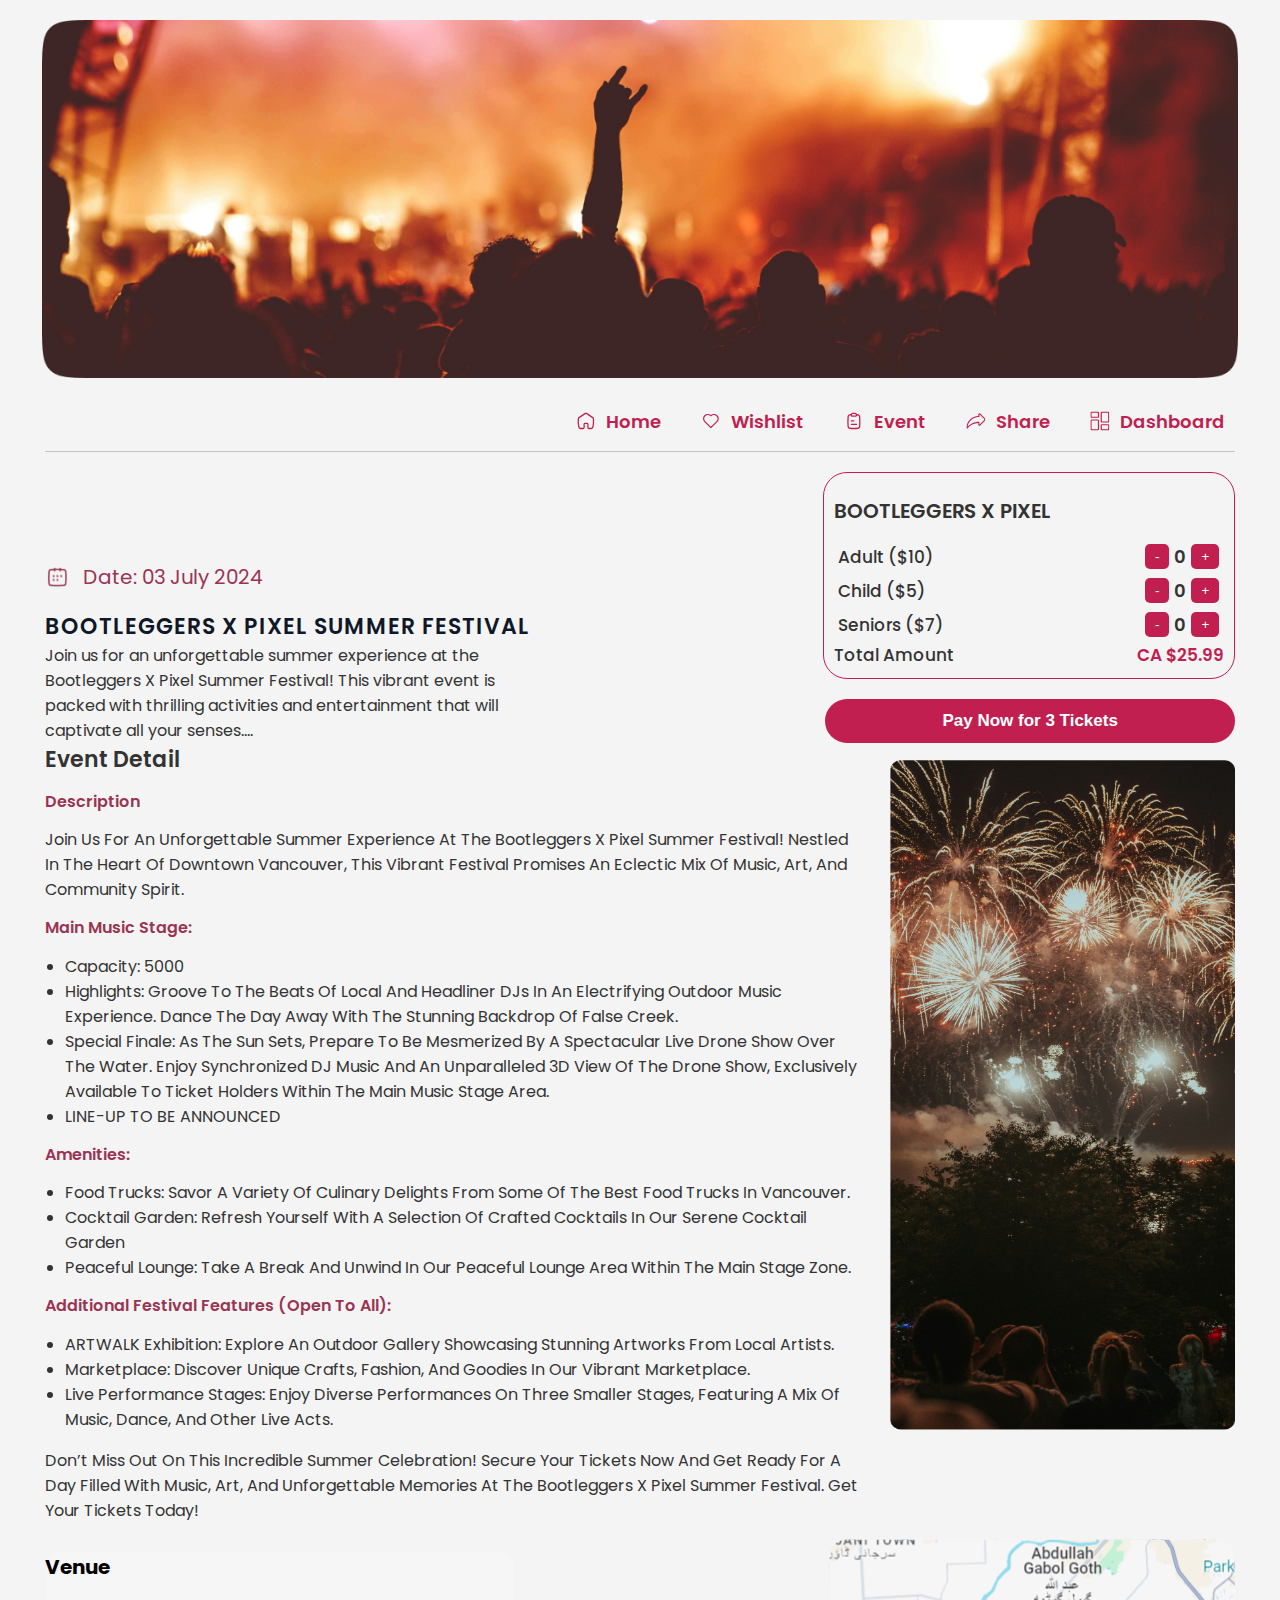
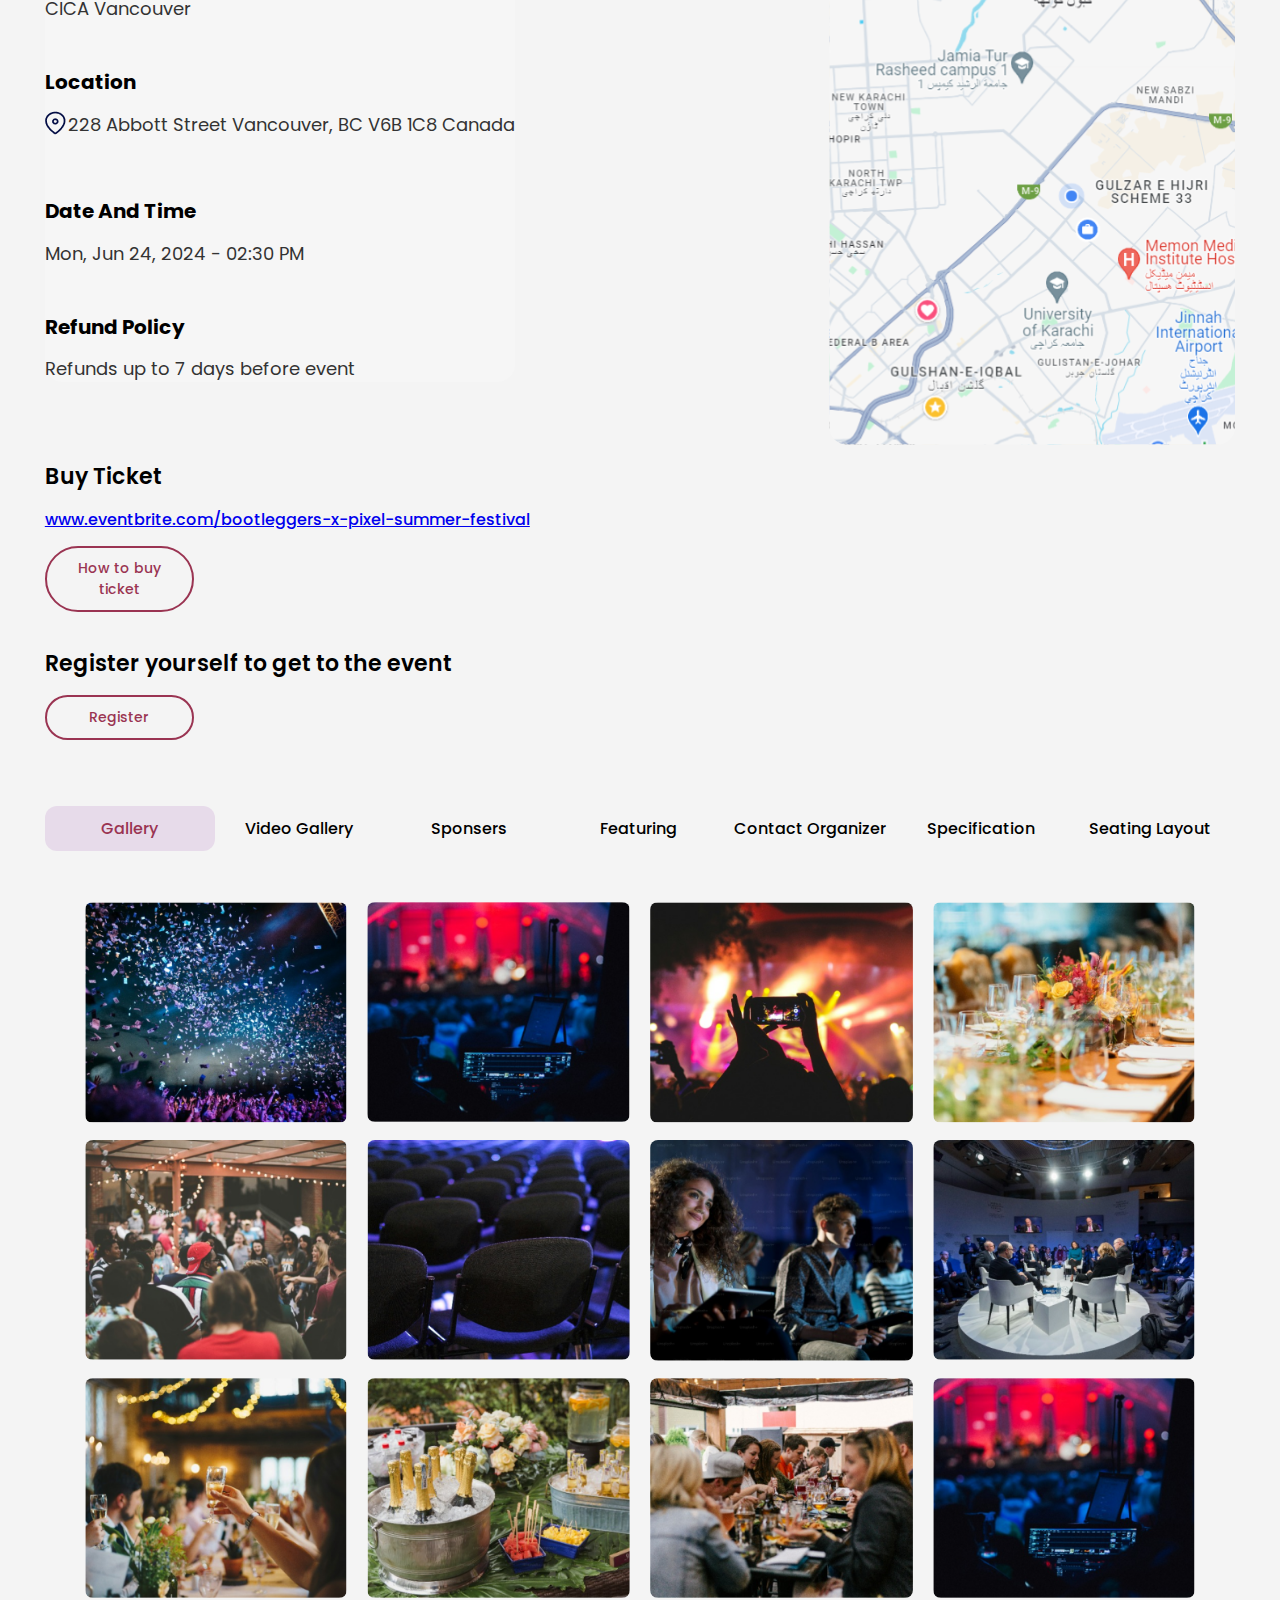
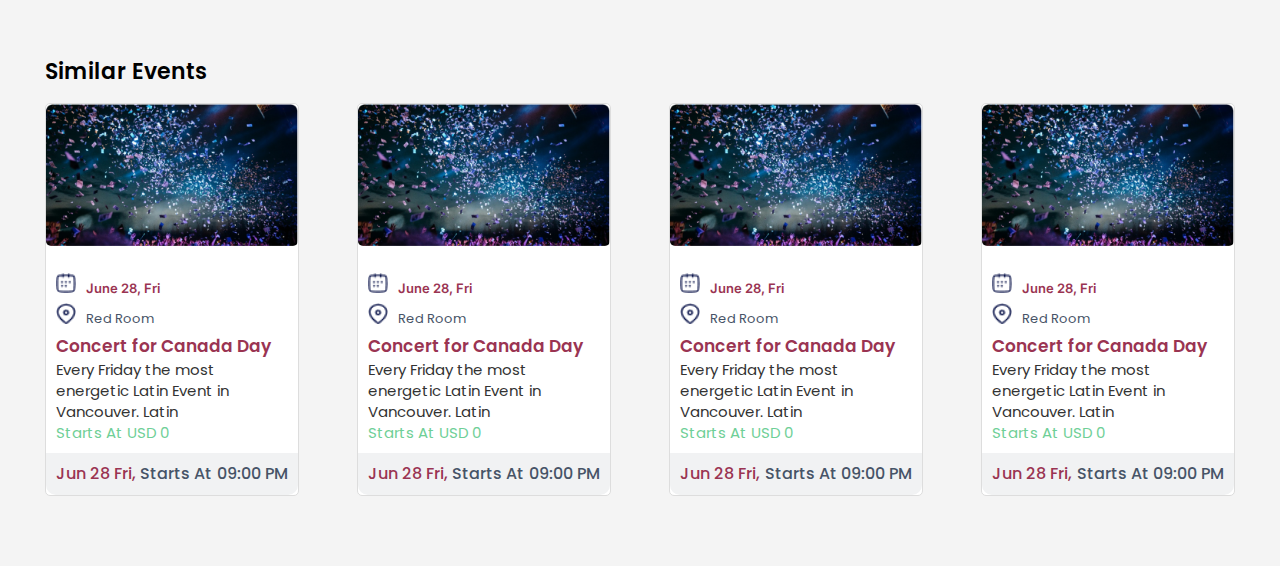
==== commit 5fec7dd4: "tab image issue resolved" ====
--- a/index.html
+++ b/index.html
@@ -35,8 +35,8 @@
                 <span style="color: #9A3452;font-size: 20px;font-weight: 400; font-family: poppins;" >Date: 03 July 2024</span>
             </div>
             <div     class=" inter wordspace" style="color: rgba(16, 24, 40, 1);font-size: 22px;font-weight: 600;font-family: poppins;" > BOOTLEGGERS X PIXEL SUMMER FESTIVAL</div>
-            <div> <p style="font-size: 16px;font-weight: 400;"    class="dronetext poppins-medium">Join us for an unforgettable summer experience at the Bootleggers X Pixel Summer Festival! This vibrant event is packed with thrilling activities and entertainment that will captivate all your senses....
-            </p></div>
+            <div style="font-size: 16px;font-weight: 400;"    class="dronetext poppins-medium">Join us for an unforgettable summer experience at the Bootleggers X Pixel Summer Festival! This vibrant event is packed with thrilling activities and entertainment that will captivate all your senses....
+            </div>
         </div>
         <div style="display: flex;flex-direction: column;">
         <div class="pay">
@@ -322,7 +322,7 @@
     <div class="slideshow-container" id="slideshow-container">
         <span class="closeside " onclick="closeSlideshow()">&times;</span>
         <div class="mySlides fade">
-            <img src="images/image1.jpg." style="width:100%">
+            <img src="images/image1.jpg" style="width:100%">
         </div>
         <div class="mySlides fade">
             <img src="images/image2.jpg.png" style="width:100%">
@@ -1084,38 +1084,43 @@
 </div>
 <script src="script.js"></script> <!-- Link to your JavaScript file -->
 <script>
-    let slideIndex = 1;
-    const slides = document.getElementsByClassName("mySlides");
-    const overlay = document.getElementById("slideshow-overlay");
-    const container = document.getElementById("slideshow-container");
-
-    function openSlideshow(n) {
-        slideIndex = n;
-        overlay.style.display = "block";
-        container.style.display = "block";
-       
-        showSlides(slideIndex);
-    }
-
-    function closeSlideshow() {
-        overlay.style.display = "none";
-        container.style.display = "none";
-    }
-
-    function plusSlides(n) {
-        showSlides(slideIndex += n);
-    }
-
-    function showSlides(n) {
-        if (n > slides.length) {slideIndex = 1}
-        if (n < 1) {slideIndex = slides.length}
-        for (let i = 0; i < slides.length; i++) {
-            slides[i].style.display = "none";
+        let slideIndex = 0; // Start with 0 for correct array indexing
+        const slides = document.getElementsByClassName("mySlides");
+        const overlay = document.getElementById("slideshow-overlay");
+        const container = document.getElementById("slideshow-container");
+        const slideshowImg = document.querySelector(".slideshow-img");
+
+        function openSlideshow(n) {
+            slideIndex = n - 1; // Adjust index to start from 0
+            overlay.style.display = "block";
+            container.style.display = "block";
+            showSlides();
         }
-        slides[slideIndex - 1].style.display = "block";
-        
-    }
-</script>
+
+        function closeSlideshow() {
+            overlay.style.display = "none";
+            container.style.display = "none";
+        }
+
+        function plusSlides(n) {
+            slideIndex += n;
+            if (slideIndex >= slides.length) {
+                slideIndex = 0; // Wrap around to the first slide
+            }
+            if (slideIndex < 0) {
+                slideIndex = slides.length - 1; // Wrap around to the last slide
+            }
+            showSlides();
+        }
+
+        function showSlides() {
+            for (let i = 0; i < slides.length; i++) {
+                slides[i].style.display = "none";
+            }
+            slides[slideIndex].style.display = "block";
+            slideshowImg.src = slides[slideIndex].src;
+        }
+    </script>
 
 </body>
 </html>--- a/index.css
+++ b/index.css
@@ -1095,7 +1095,7 @@
     display: flex;
     flex-direction: column;
     padding-right: 20px;
-    width: 43%;
+    width: 50%;
     font-family: poppins;
     justify-content: flex-start;
 }
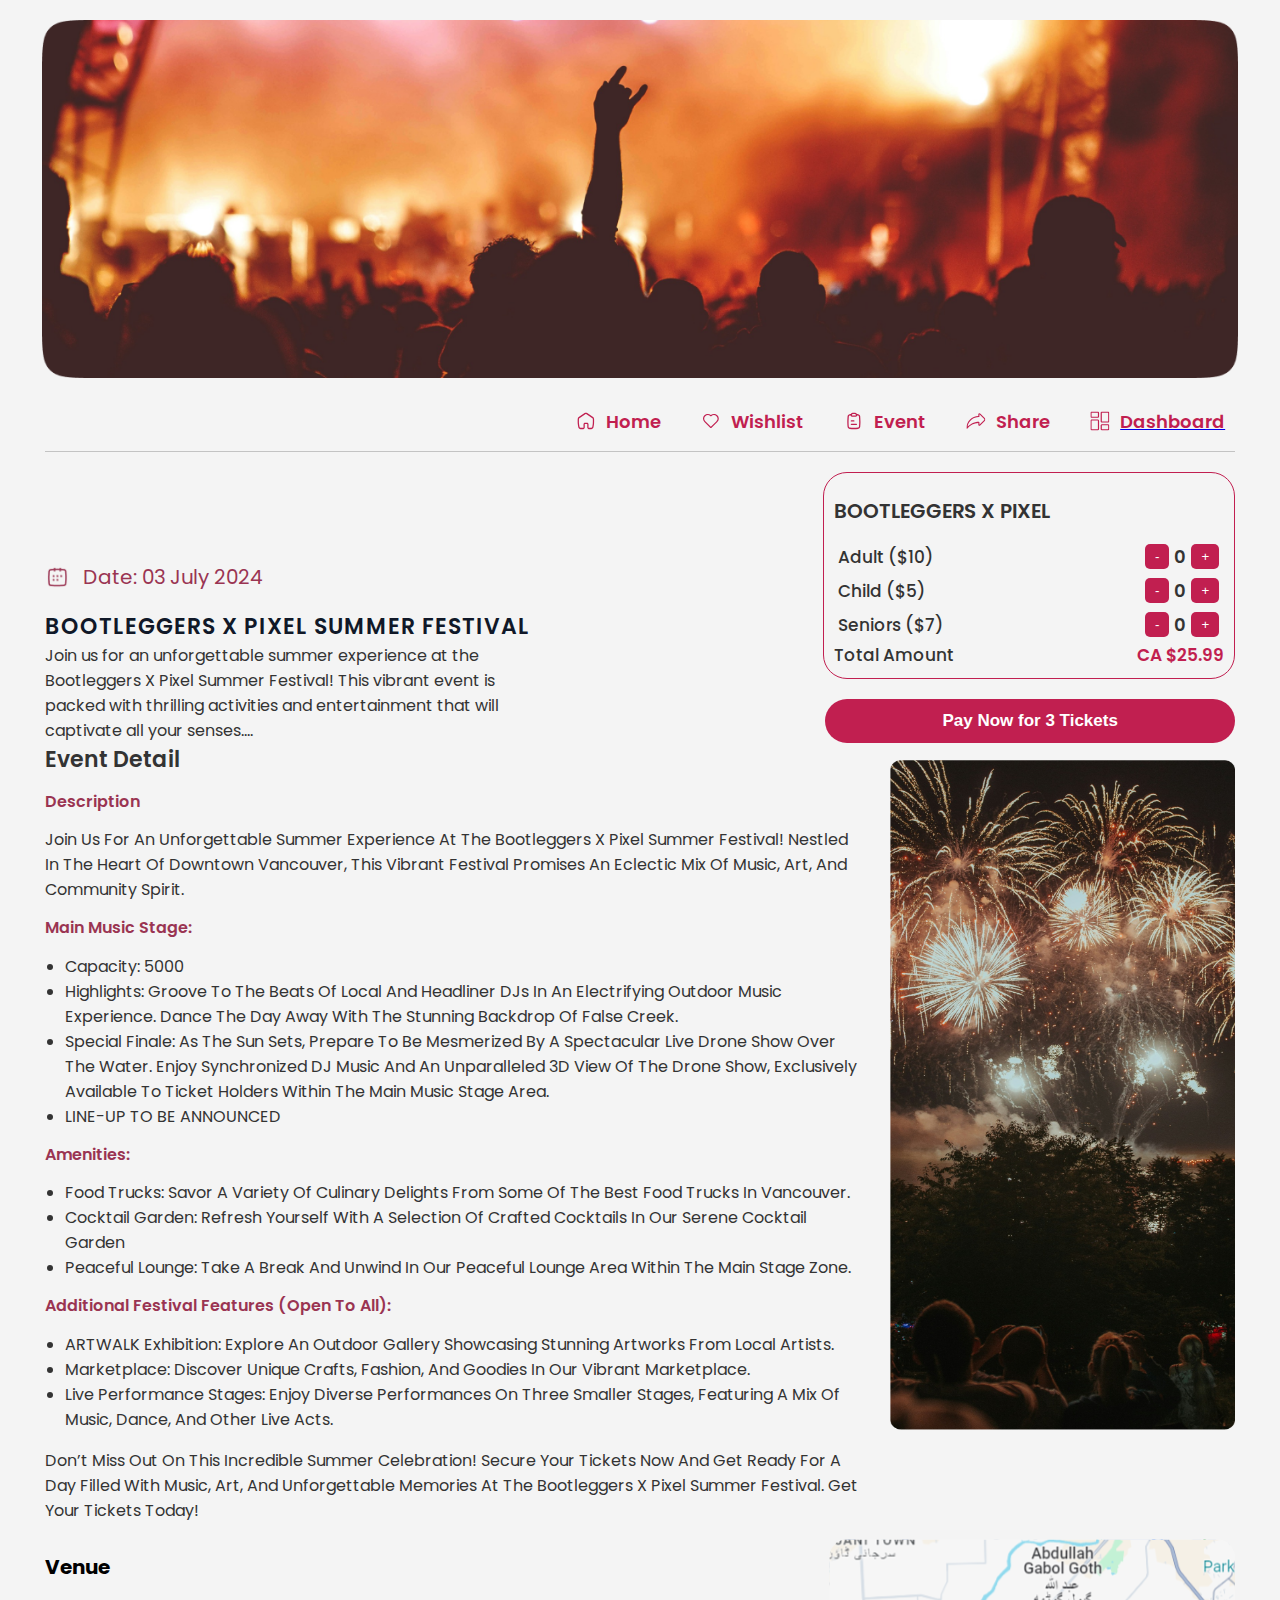
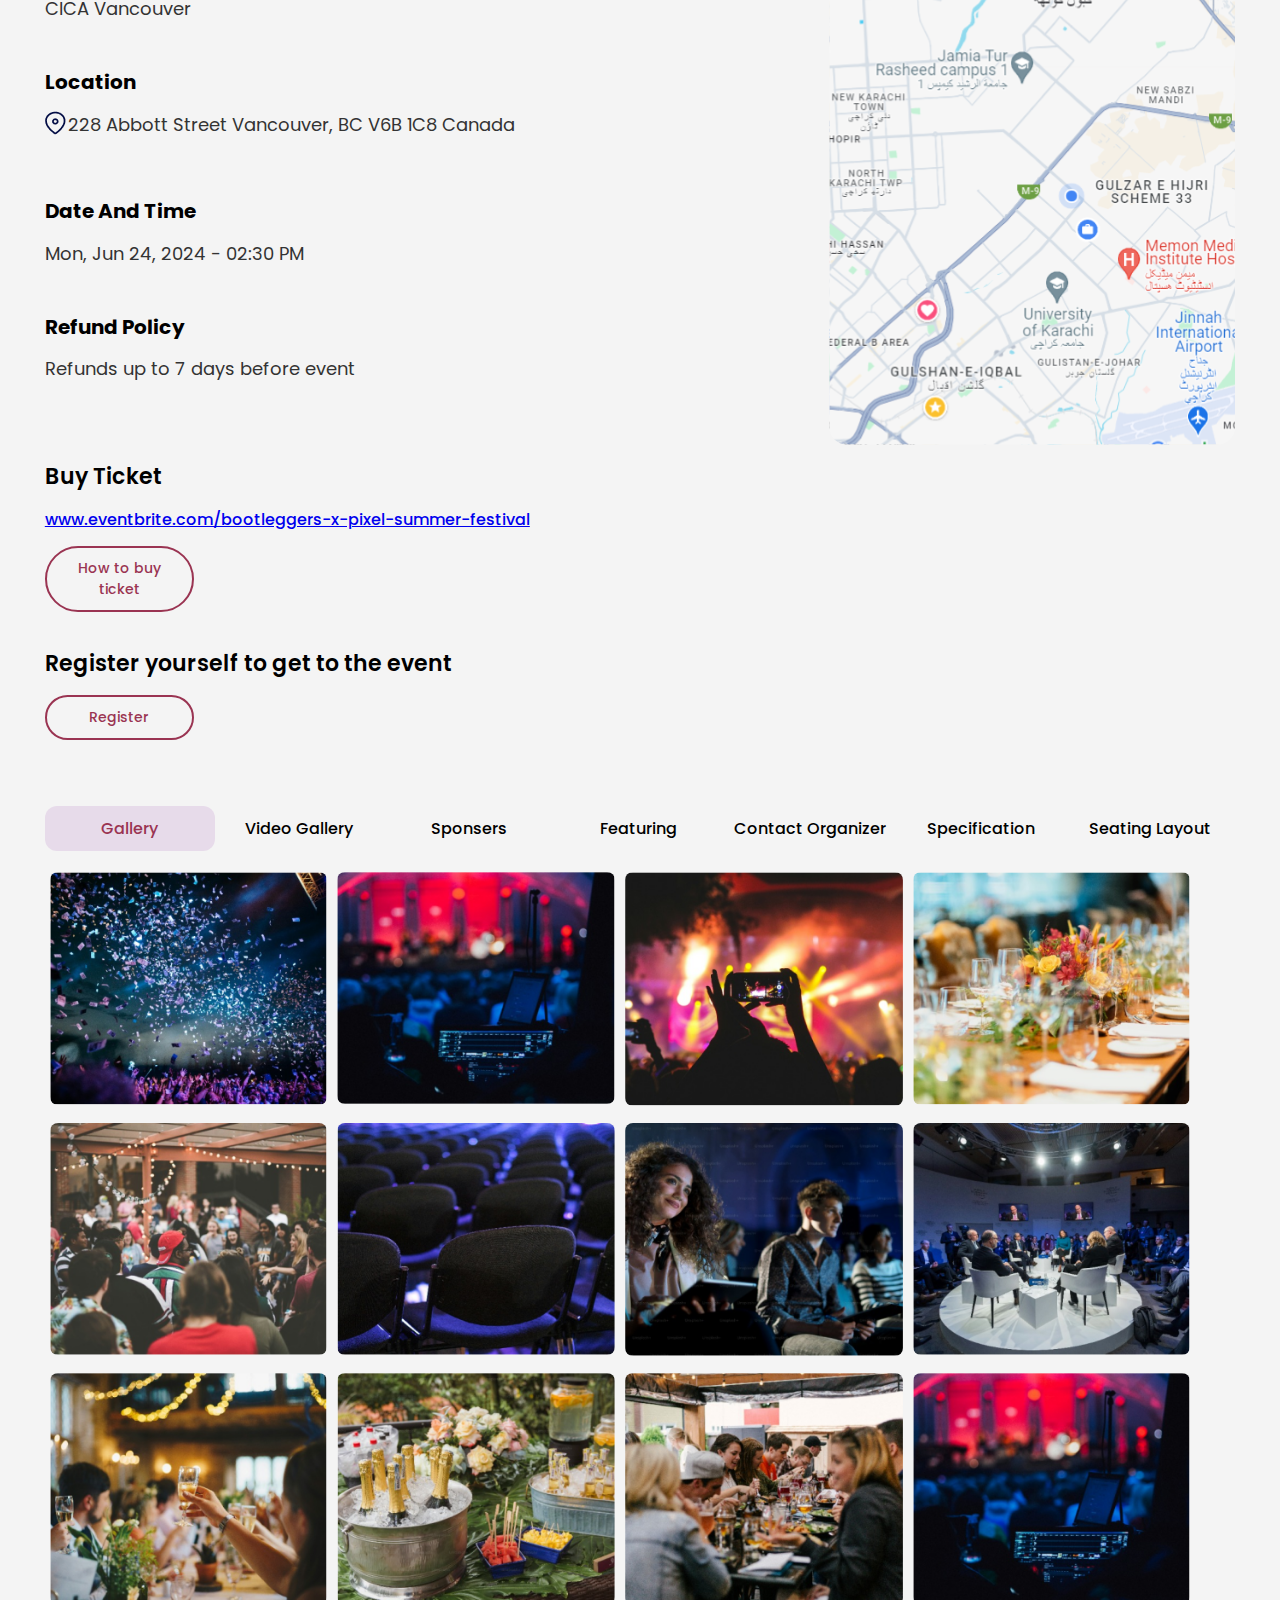
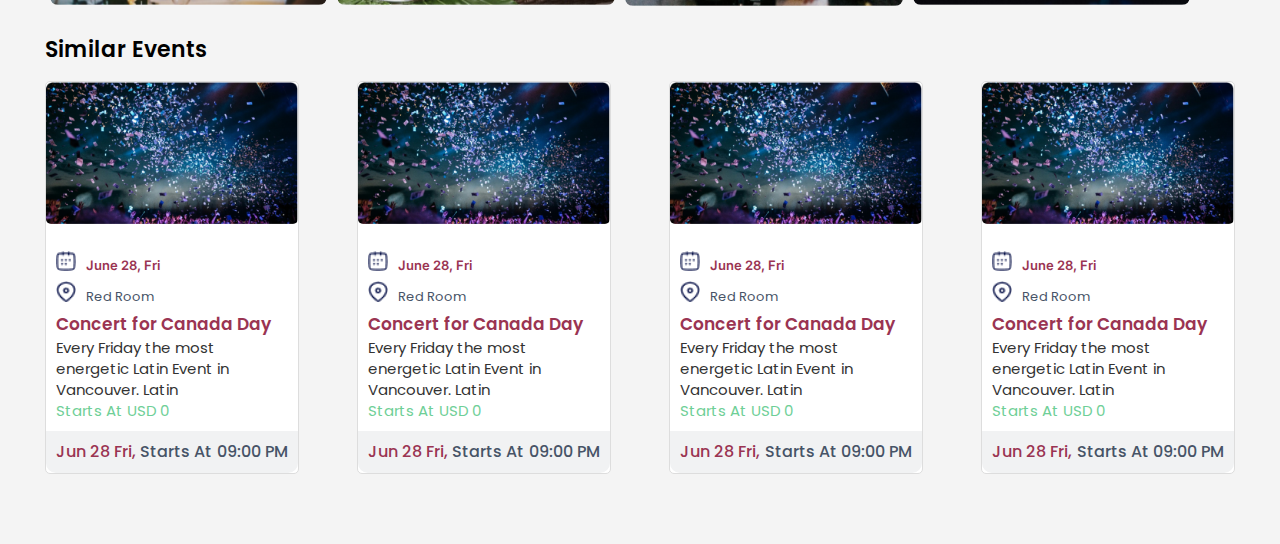
==== commit 3daf737d: "dashboard added" ====
--- a/index.html
+++ b/index.html
@@ -22,7 +22,12 @@
             <p><img src="images/wishlist.svg" alt="Wishlist Icon"> Wishlist</p>
             <p><img src="images/event.svg" alt="Event Icon"> Event</p>
             <p><img src="images/share.svg" alt="Share Icon"> Share</p>
-            <p><img src="images/dashboard.svg" alt="Dashboard Icon"> Dashboard</p>
+            <a href="../dashboard/dashboard_home.html">
+                <p>
+                    <img src="images/dashboard.svg" alt="Dashboard Icon"> Dashboard
+                </p>
+            </a>
+            
         </div>
     </div>
     <div class="line"> </div>
--- a/index.css
+++ b/index.css
@@ -412,7 +412,6 @@
     margin: 0 auto;
    
    
-    background-color: rgba(246, 246, 246, 1);
     border-radius: 18px;
     
    
@@ -496,7 +495,7 @@
 
 .tab-content {
     display: none;
-    padding: 30px;
+  
   
     border-radius: 12px;
 }
@@ -517,7 +516,7 @@
 
 .card-row {
     display: flex;
-    justify-content: space-around;
+    
 }
 
 .card {
@@ -1115,13 +1114,13 @@
 .event-details-container {
     margin: 0 auto;
     padding: 15px;
-    background-color: rgba(246, 246, 246, 1);
+ 
     border-radius: 18px;
     display: flex;
     align-items: center;
     justify-content: center;
     margin-top: 0px;
-    /* box-shadow: rgba(100, 100, 111, 0.2) 0px 7px 29px 0px; */
+    
 }
 .event-details-section > div {
     margin-top: 0px;
@@ -1336,7 +1335,7 @@
     margin: 0 auto;
     padding: 20px;
     box-sizing: border-box;
-    background-color: rgba(231, 231, 231, 0.38);
+  
     border-radius: 18px;
     opacity: 1;
     display: flex;
@@ -1350,7 +1349,7 @@
 }
 .reg{
     padding: 20px;
-    background: rgba(246, 246, 246, 1);
+ 
     border-radius: 16px;
     /* box-shadow: rgba(0, 0, 0, 0.16) 0px 1px 4px; */
 }
@@ -1391,7 +1390,7 @@
     display: flex;
     padding: 20px;
     margin-top: -1px;
-    background-color: rgba(231, 231, 231, 0.38);
+  
     border-radius: 12px;
     margin: 20px;
 }
@@ -1446,7 +1445,7 @@
     display: flex;
     padding: 20px;
     margin-top: -1px;
-    background-color: rgba(231, 231, 231, 0.38);
+  
     border-radius: 12px;
     margin: 20px;
     height: fit-content;
@@ -1584,8 +1583,7 @@
         margin: 0 auto;
         padding: 25px;
         box-sizing: border-box;
-        background-color: rgba(231, 231, 231, 0.38);
-        /* box-shadow: rgba(0, 0, 0, 0.12) 0px 1px 3px, rgba(0, 0, 0, 0.24) 0px 1px 2px; */
+       
 
         border-radius: 18px;
         opacity: 1;
@@ -1811,8 +1809,8 @@
     display: flex;
     flex-direction: row;
     width: 100%; /* Ensures the row takes up full width */
-    gap: 35px; /* Equal gap between columns */
-    margin-bottom: 20px; /* Equal gap between rows */
+   /* Equal gap between columns */
+   
 }
 
 .heading {
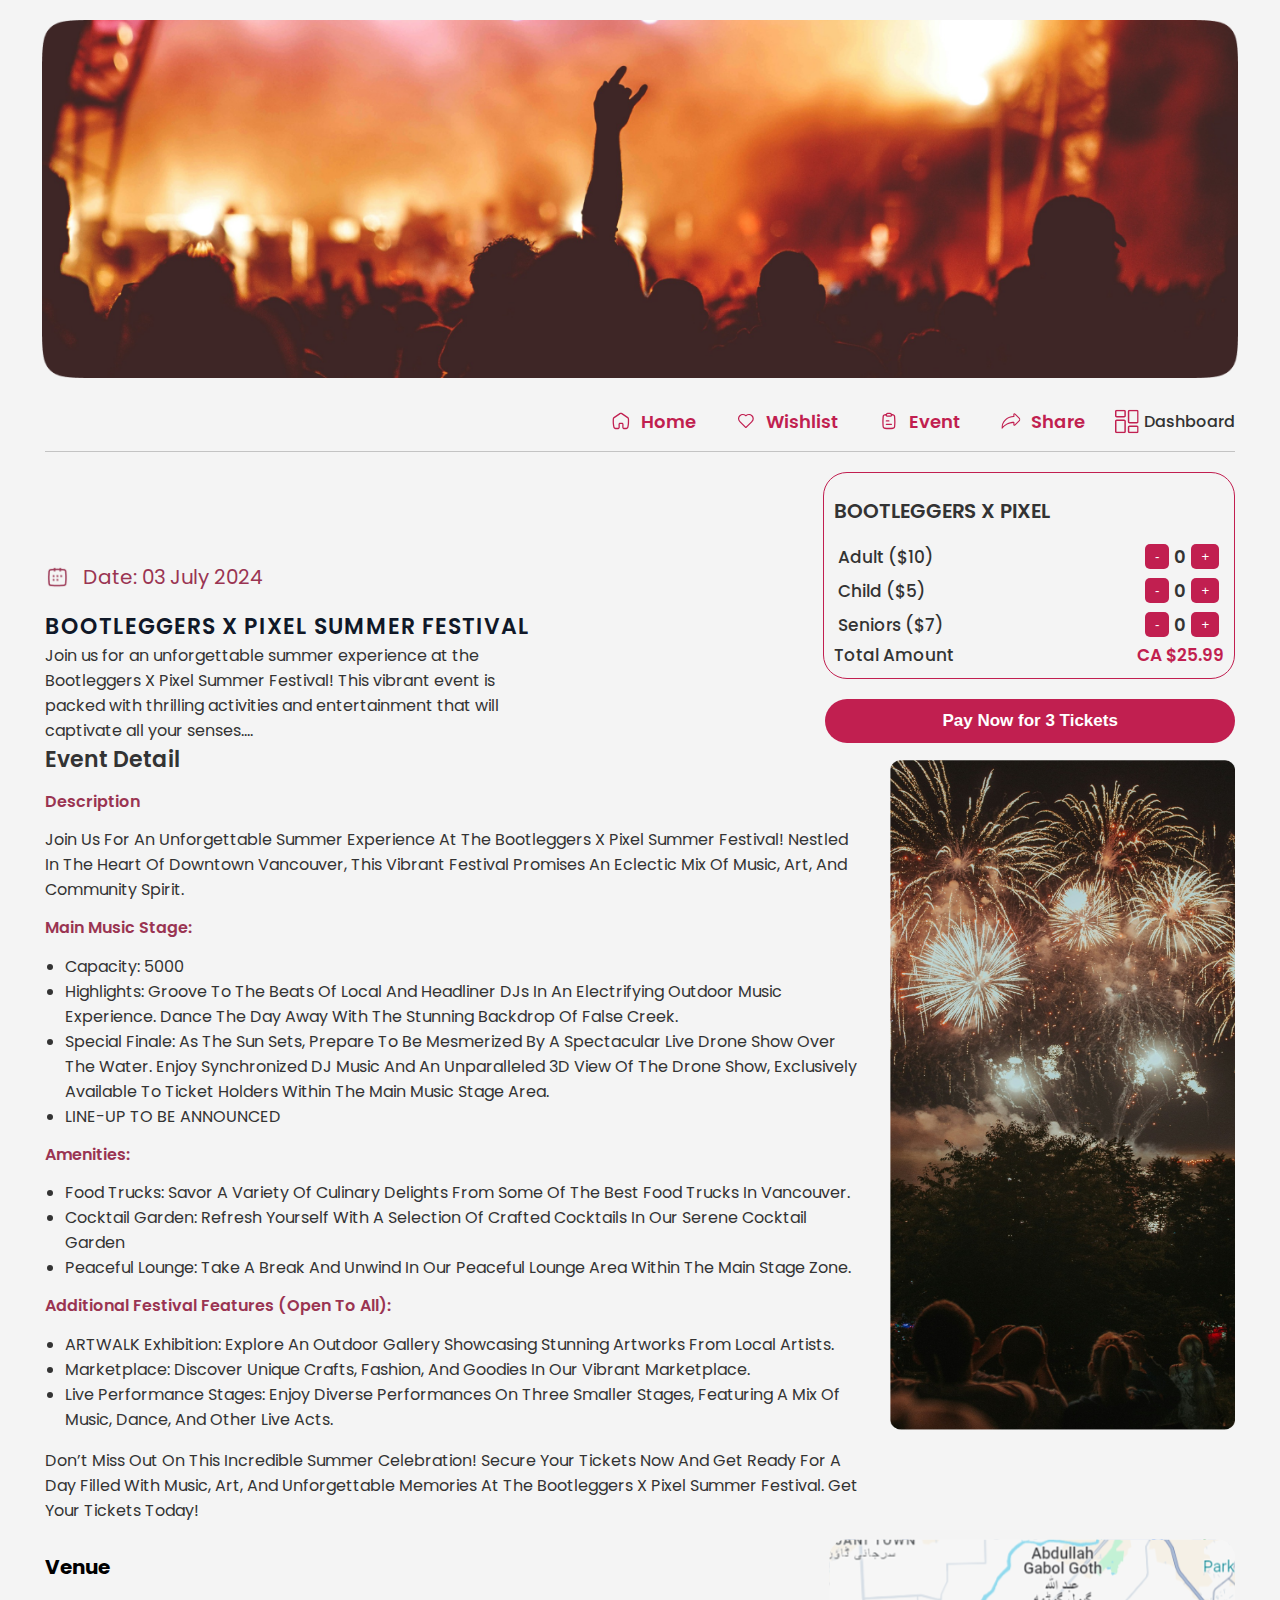
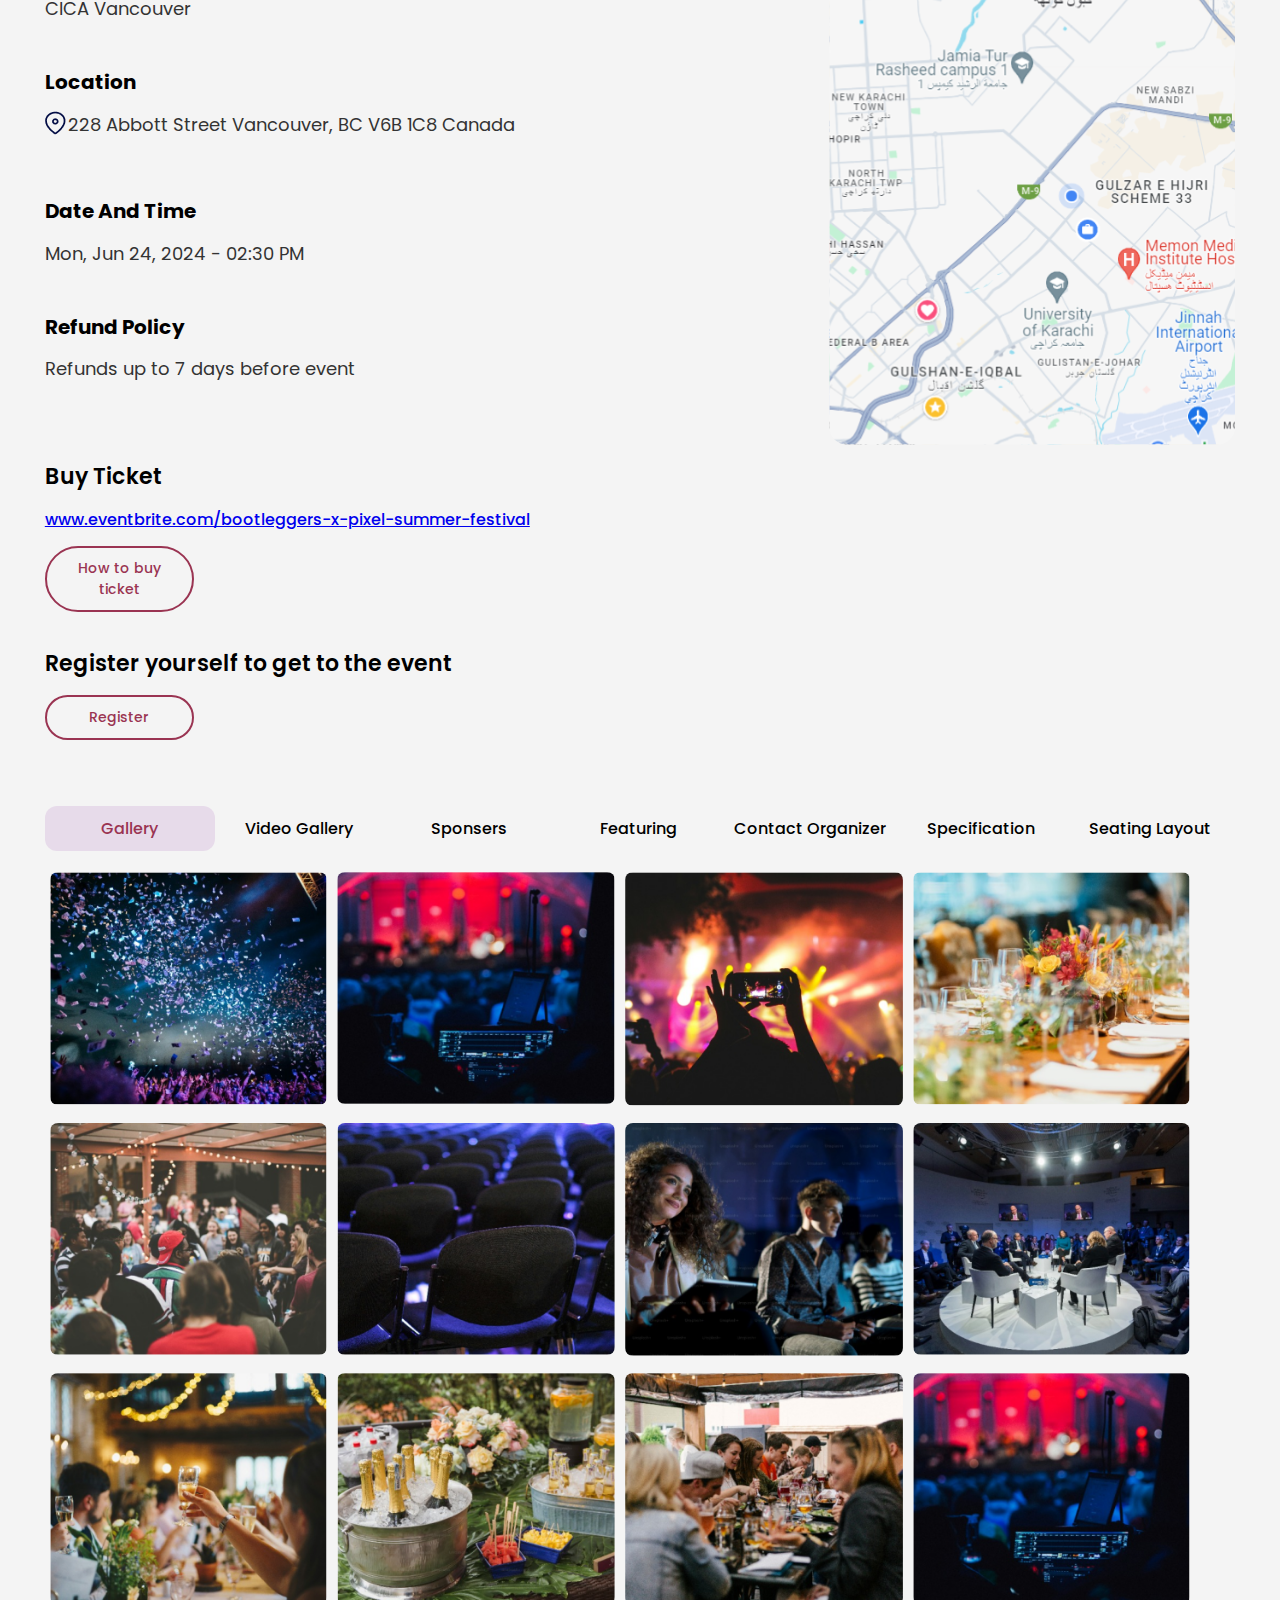
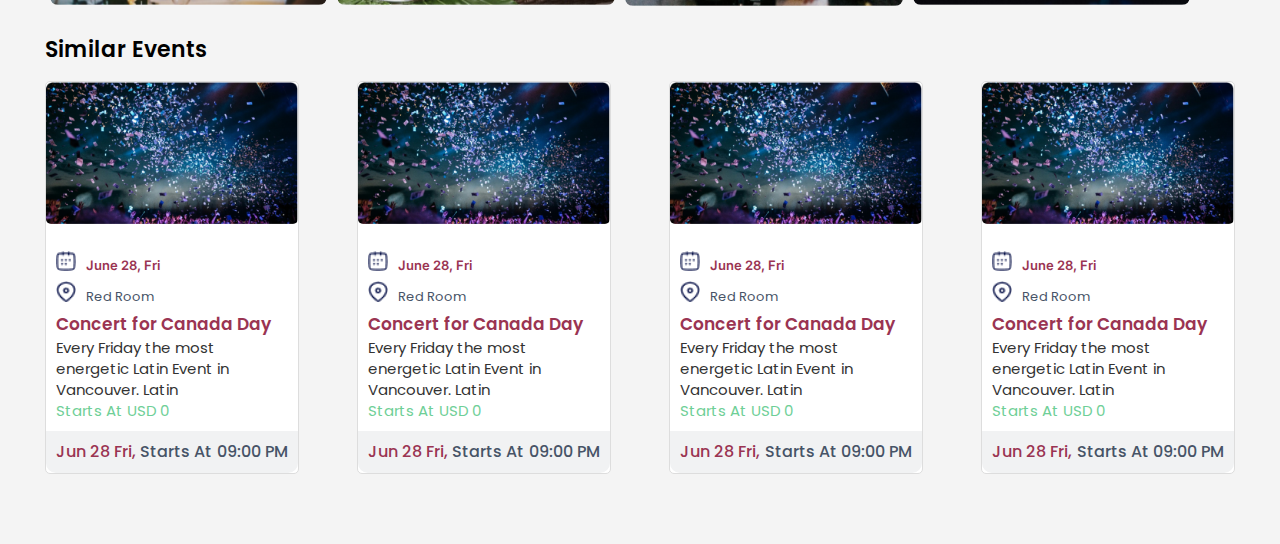
==== commit 04be87fc: "dashboard changes updated" ====
--- a/index.html
+++ b/index.html
@@ -6,6 +6,7 @@
     <title>My First Website</title>
     <link rel="stylesheet" href="index.css">
     <link rel="stylesheet" href="popup/popupOne.css">
+   
 </head>
 <body>
 
@@ -22,11 +23,11 @@
             <p><img src="images/wishlist.svg" alt="Wishlist Icon"> Wishlist</p>
             <p><img src="images/event.svg" alt="Event Icon"> Event</p>
             <p><img src="images/share.svg" alt="Share Icon"> Share</p>
-            <a href="../dashboard/dashboard_home.html">
-                <p>
-                    <img src="images/dashboard.svg" alt="Dashboard Icon"> Dashboard
-                </p>
+            <a href="./dashboard/dashboard_home.html" style="text-decoration: none; color: inherit; display: flex; align-items: center;">
+                <img src="images/dashboard.svg" alt="Dashboard Icon" style="margin-right: 5px;"> Dashboard
             </a>
+            
+            
             
         </div>
     </div>
--- a/index.css
+++ b/index.css
@@ -1271,6 +1271,7 @@
     justify-content: center;
     
 }
+
 .navigation-container {
     width: 100%;
     display: flex;
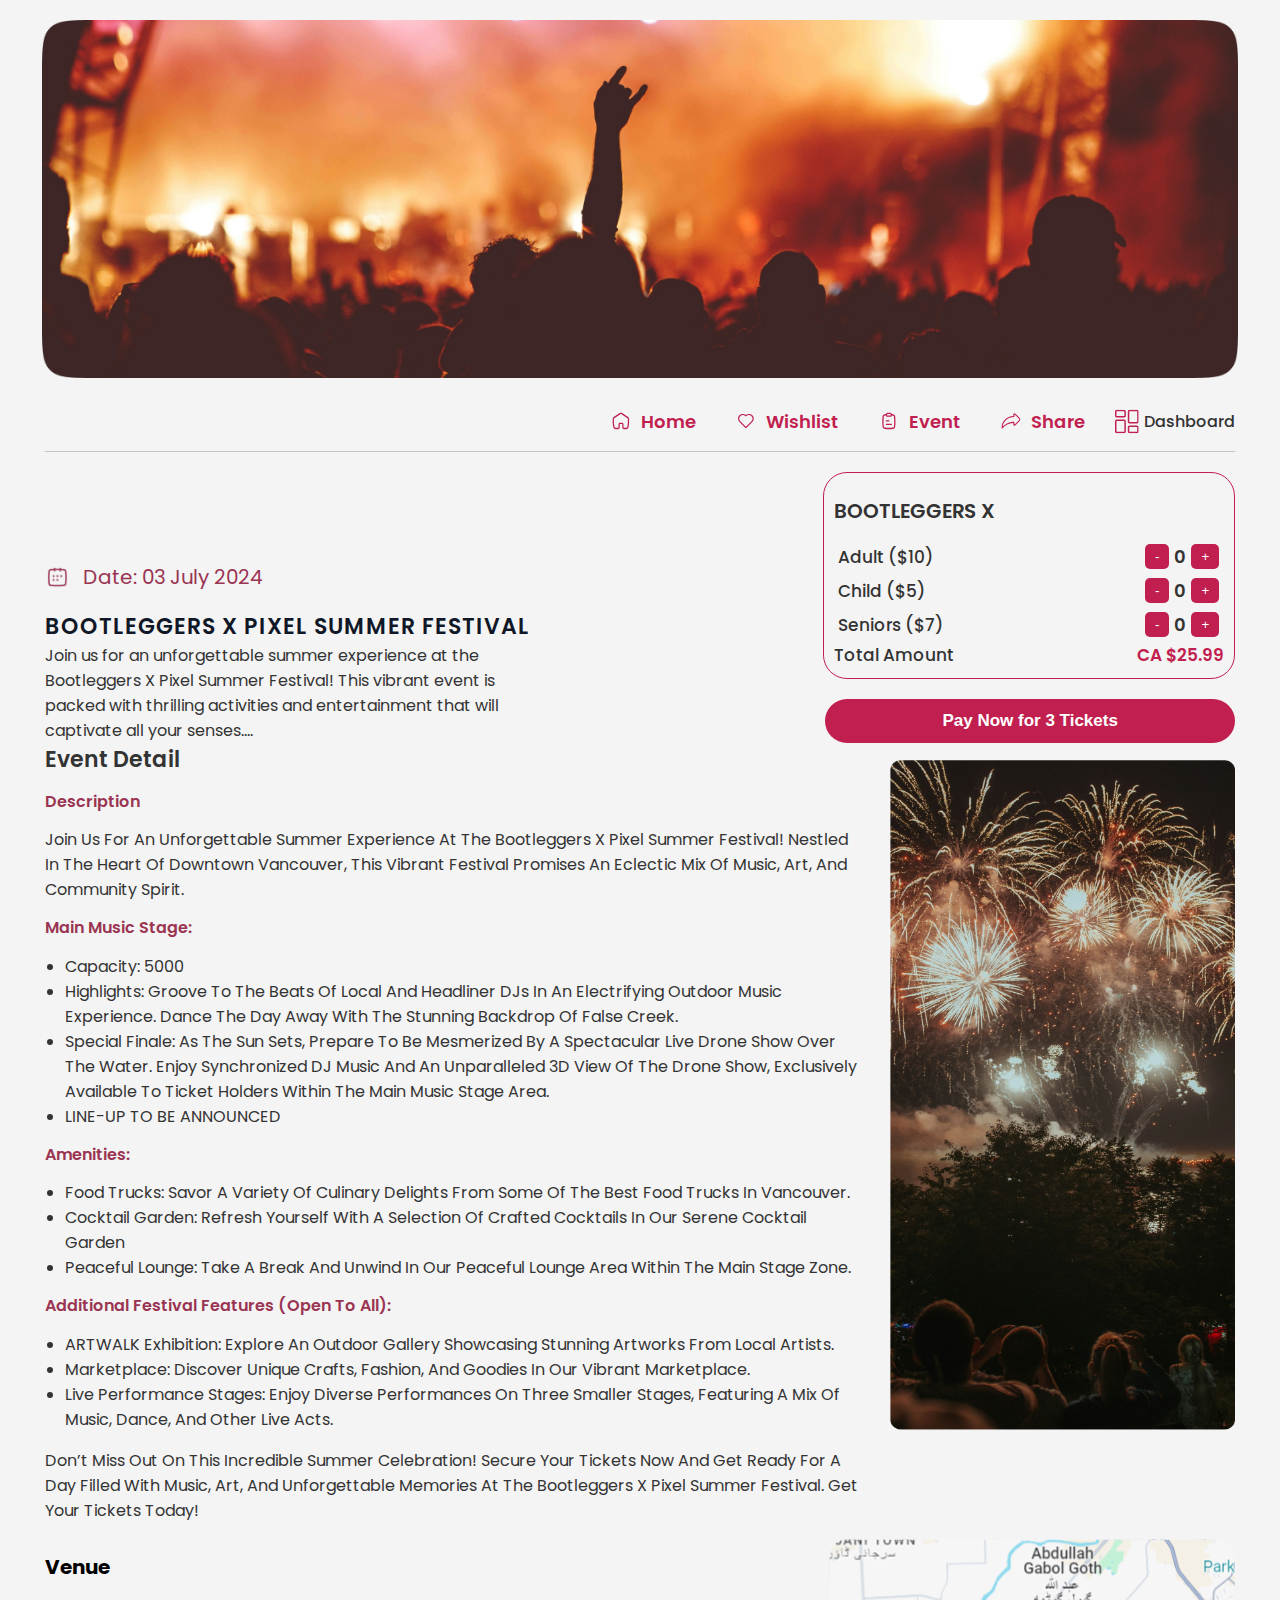
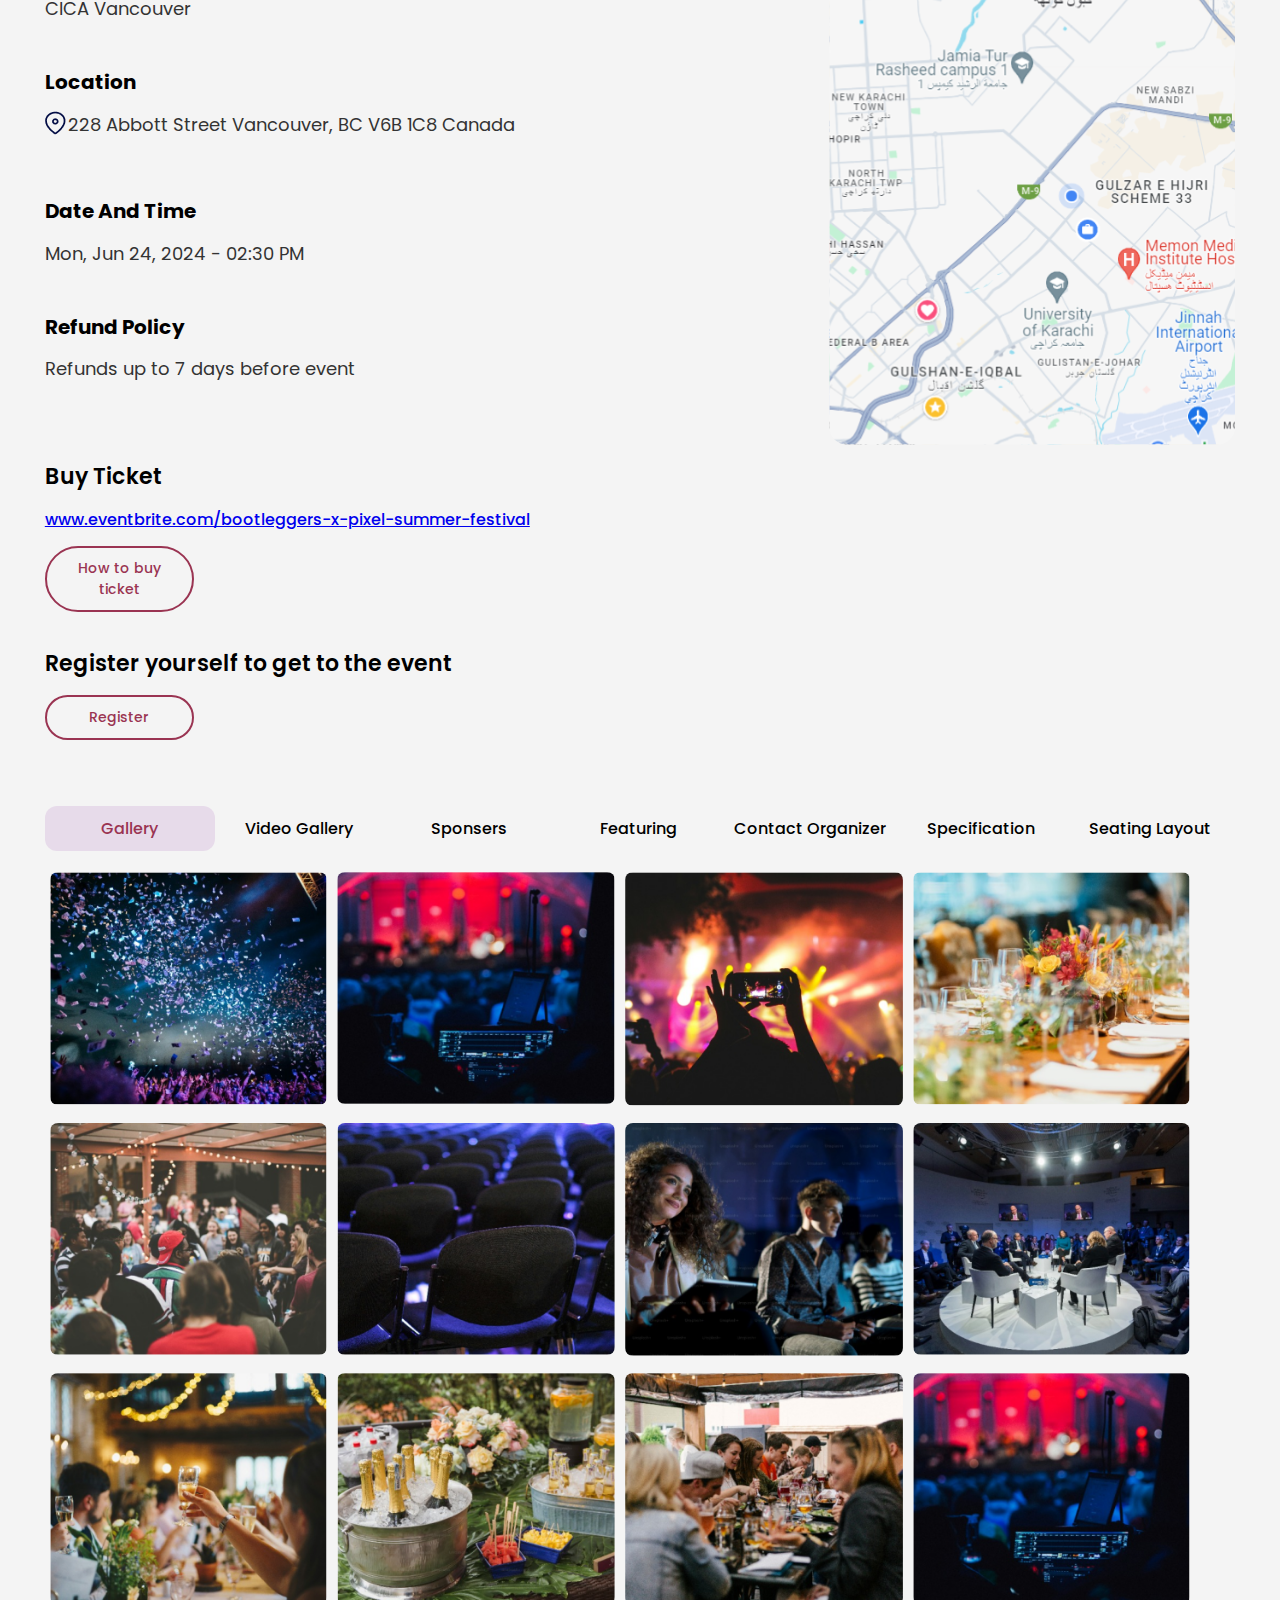
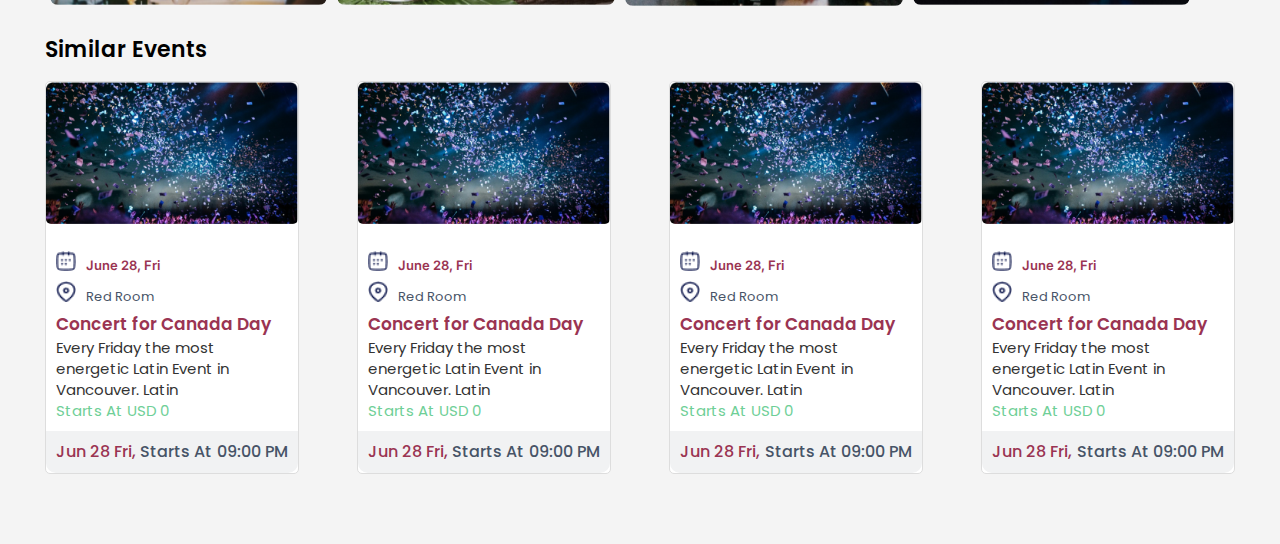
==== commit e5d12764: "ds" ====
--- a/index.html
+++ b/index.html
@@ -46,7 +46,7 @@
         </div>
         <div style="display: flex;flex-direction: column;">
         <div class="pay">
-            <h1 class="pay_title">BOOTLEGGERS X PIXEL</h1>
+            <h1 class="pay_title">BOOTLEGGERS X </h1>
             <div class="Adult">
                 <div>
                     <p>Adult ($10)</p>
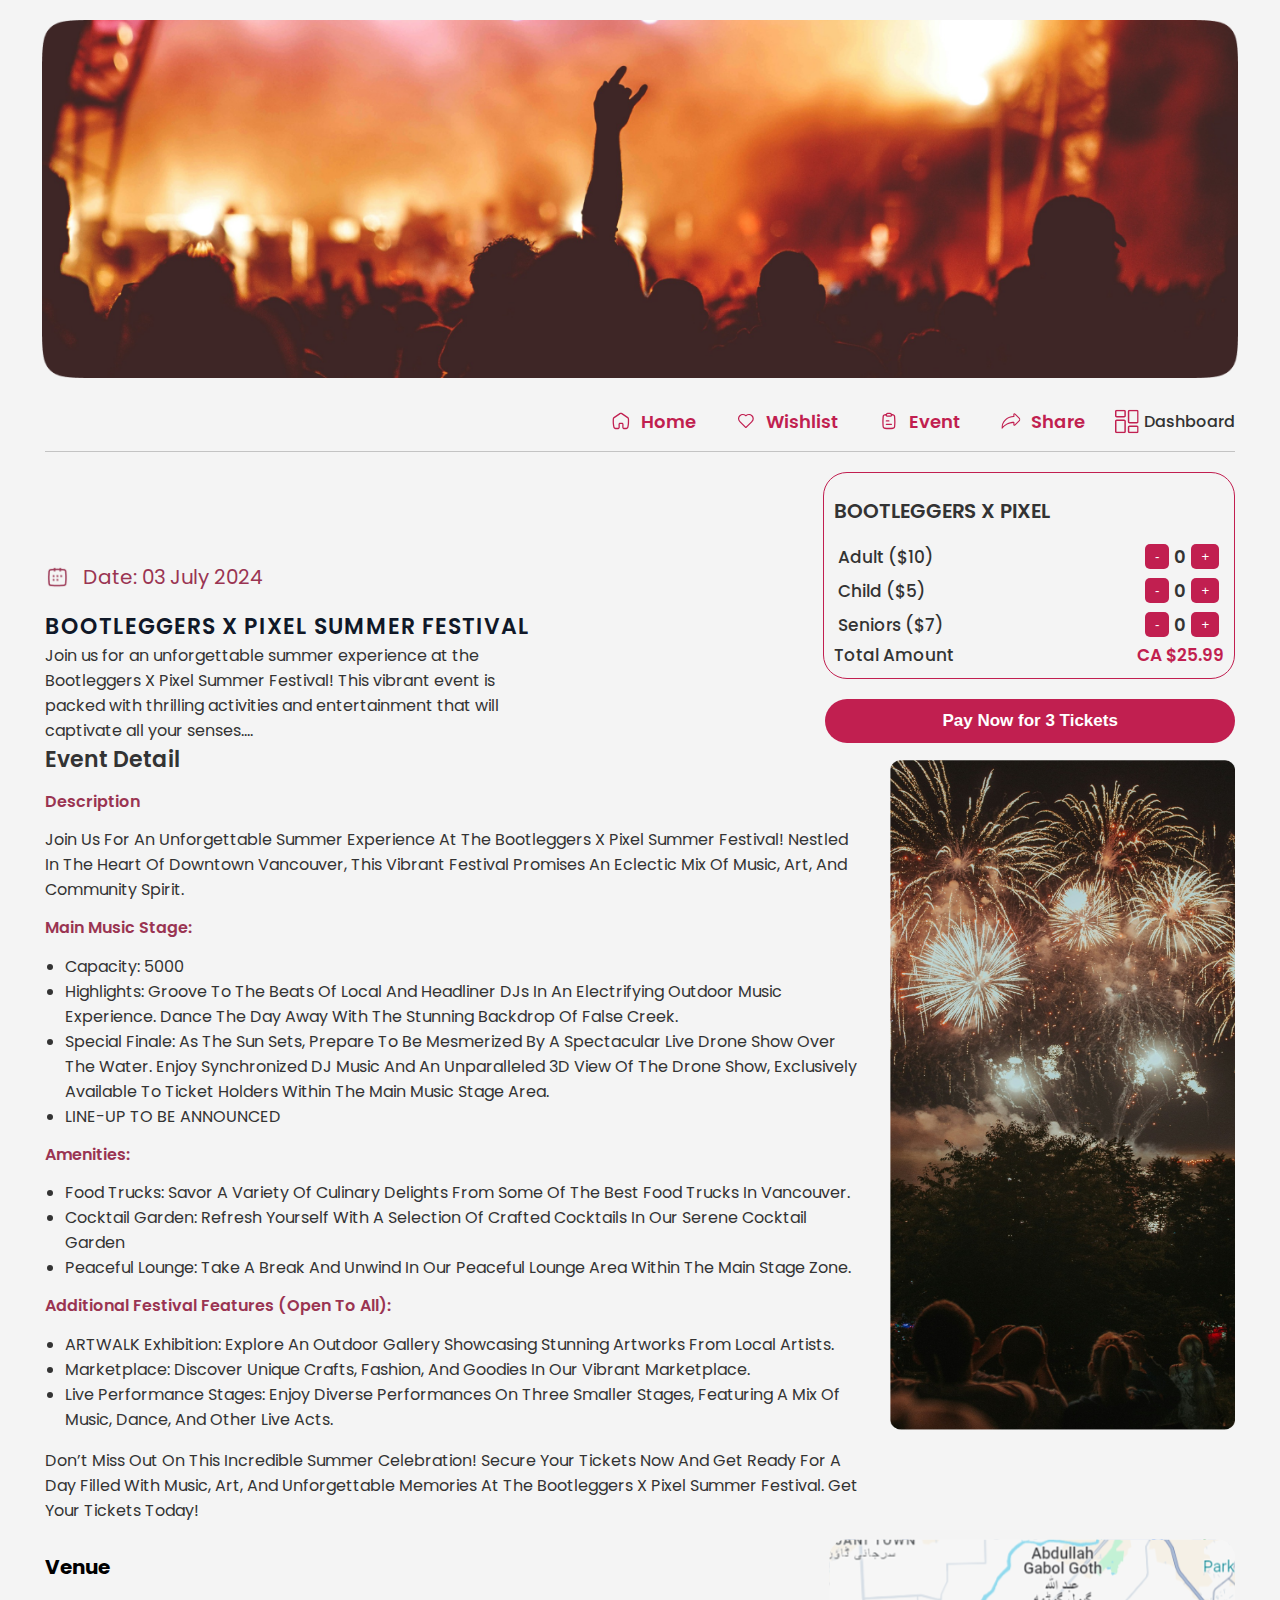
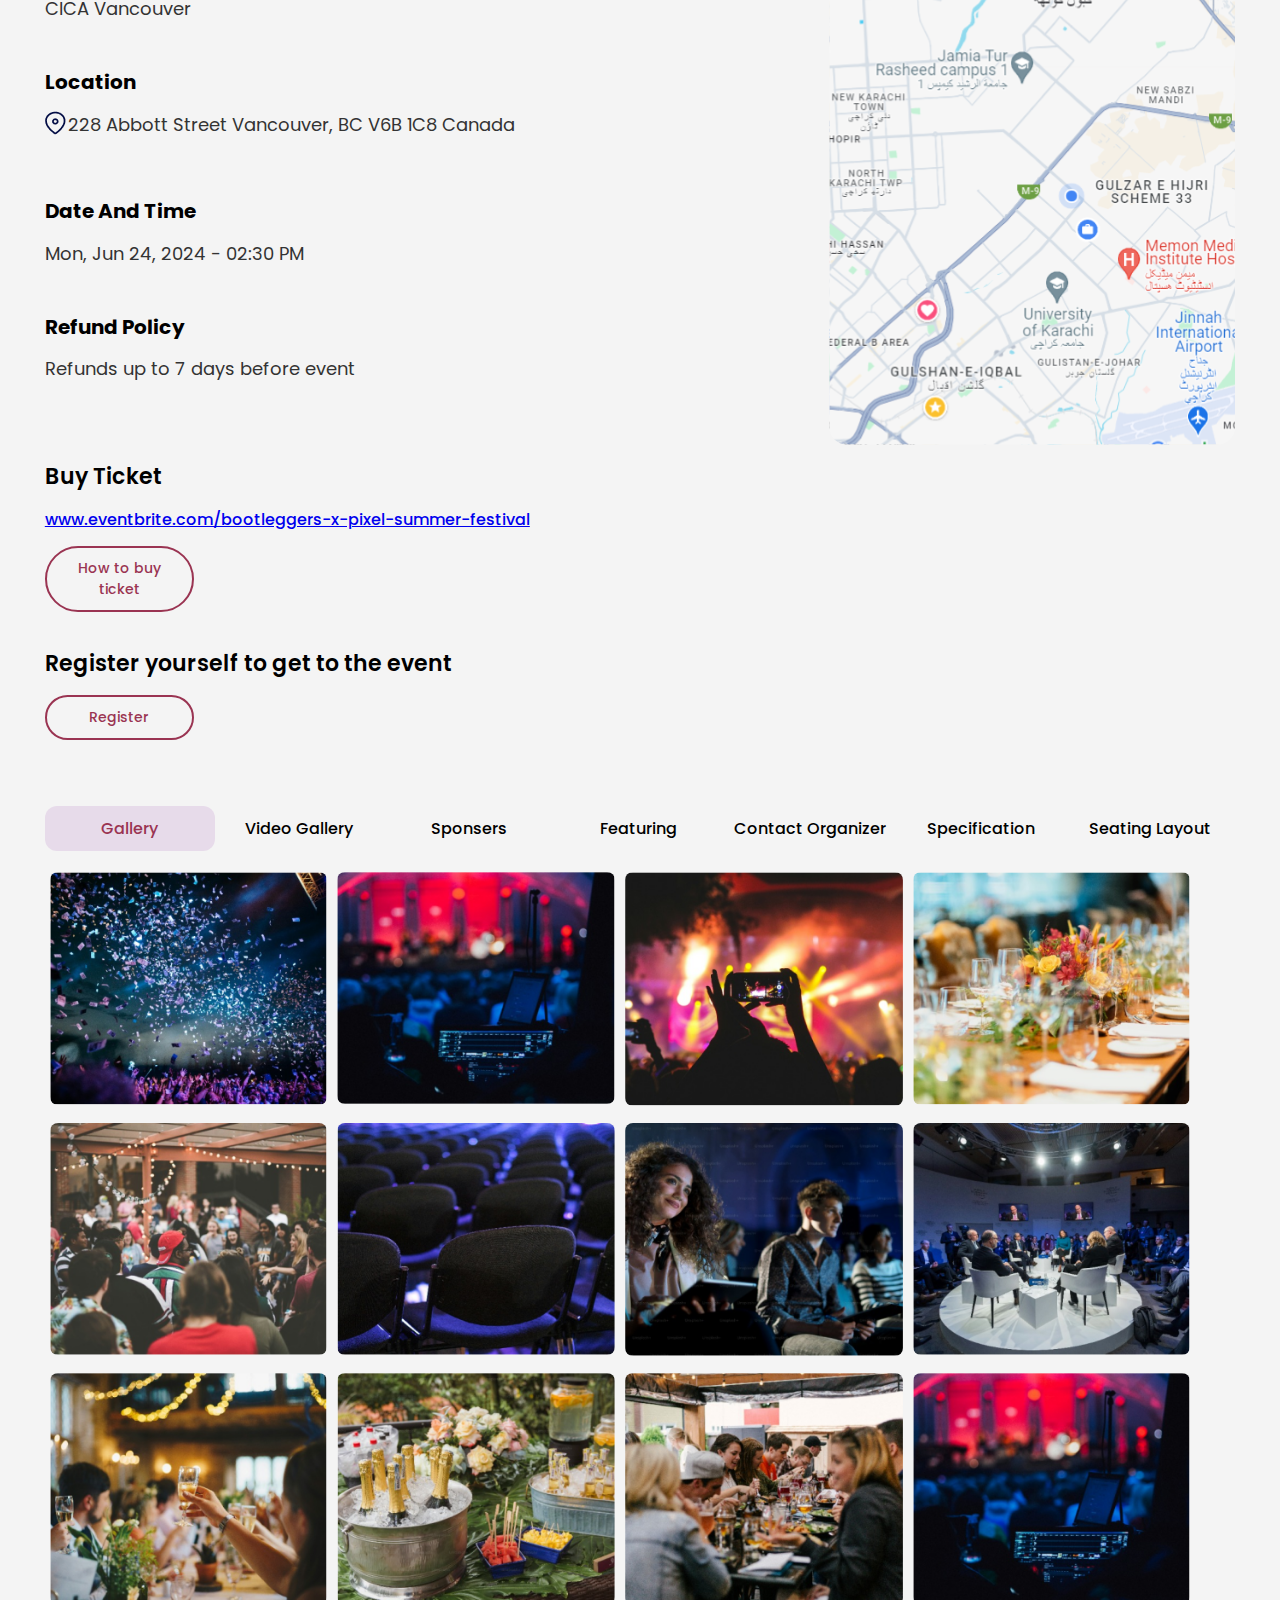
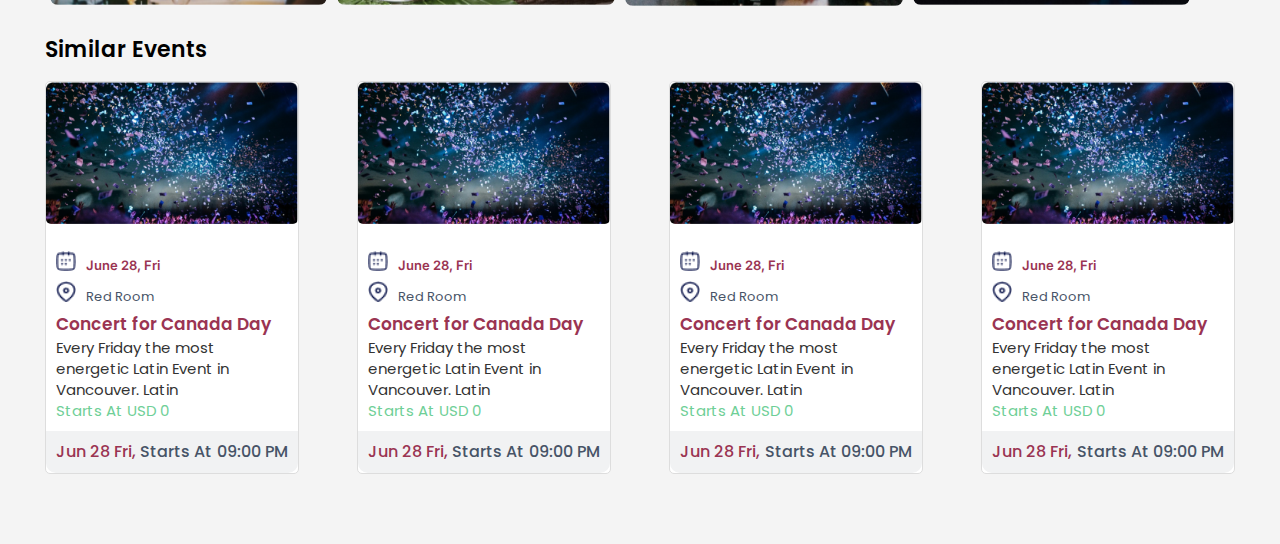
==== commit a54588eb: "text updated" ====
--- a/index.html
+++ b/index.html
@@ -46,7 +46,7 @@
         </div>
         <div style="display: flex;flex-direction: column;">
         <div class="pay">
-            <h1 class="pay_title">BOOTLEGGERS X </h1>
+            <h1 class="pay_title">BOOTLEGGERS X PIXEL</h1>
             <div class="Adult">
                 <div>
                     <p>Adult ($10)</p>
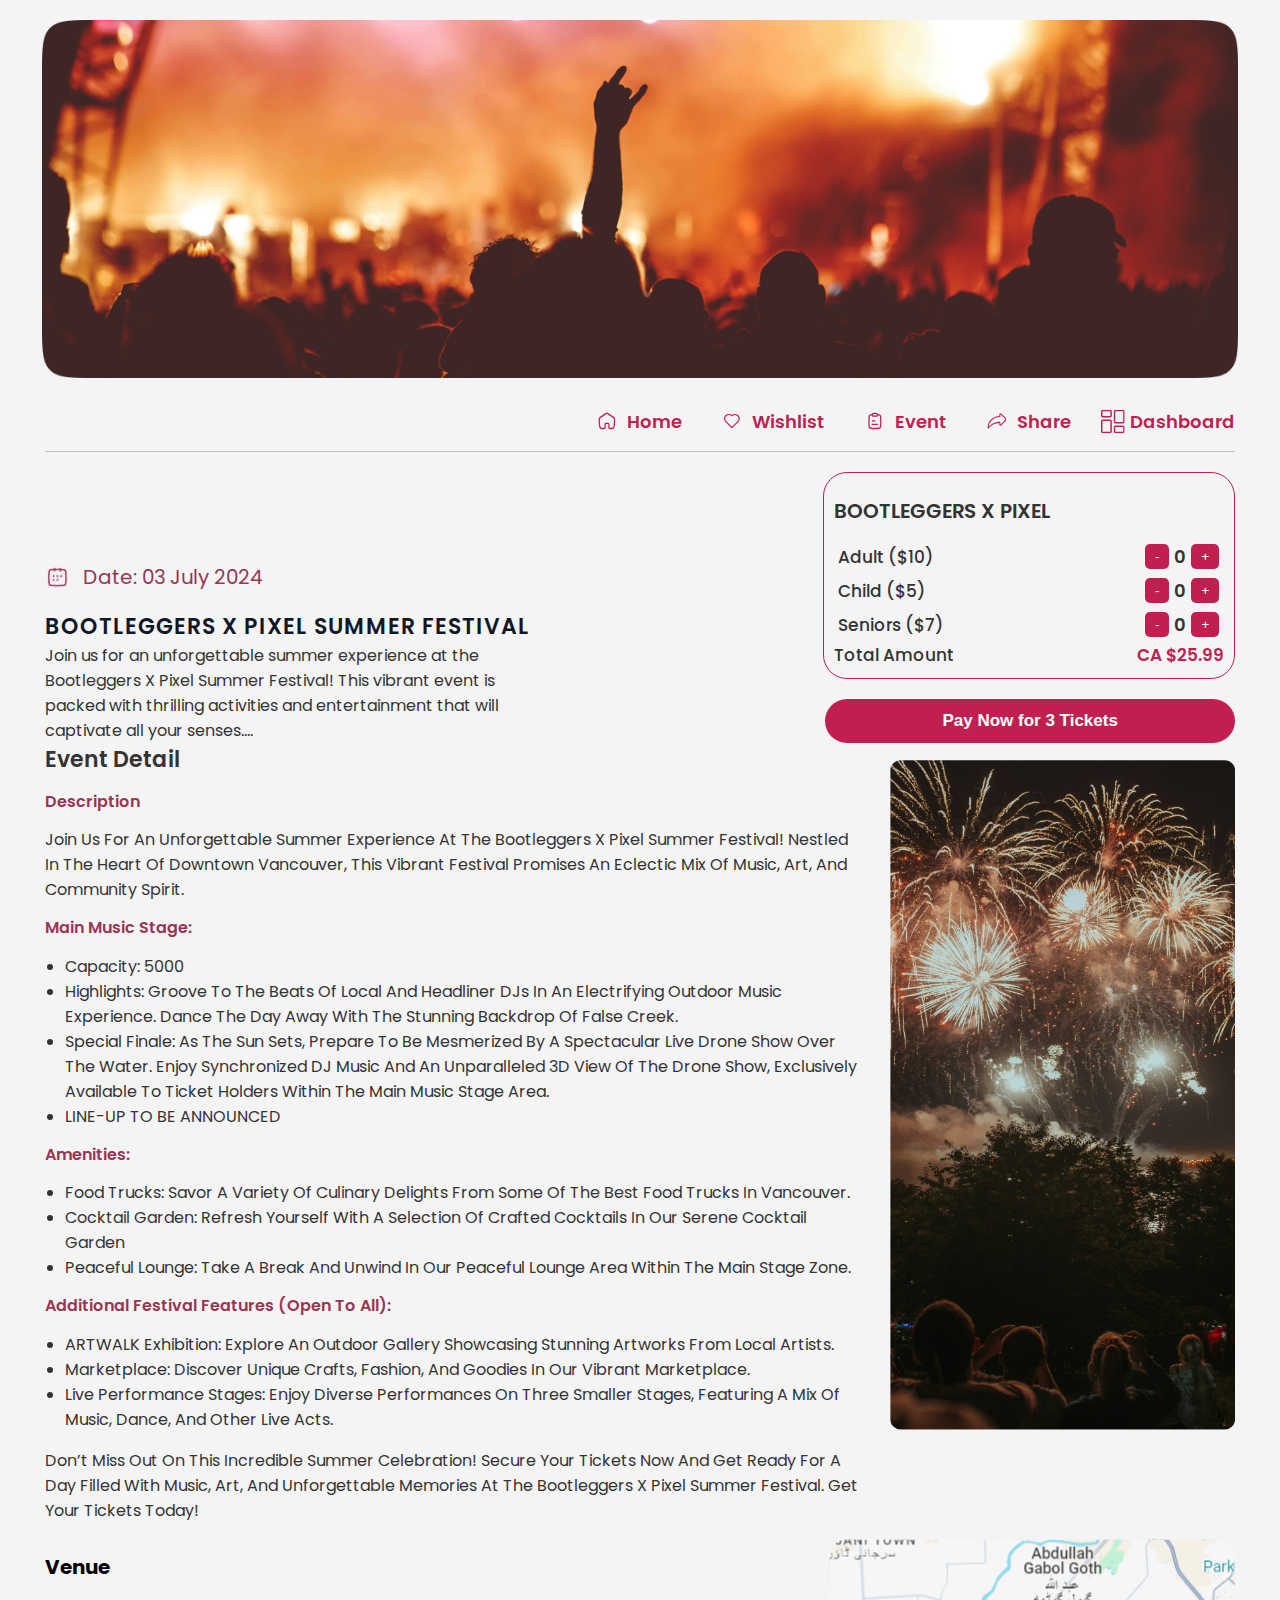
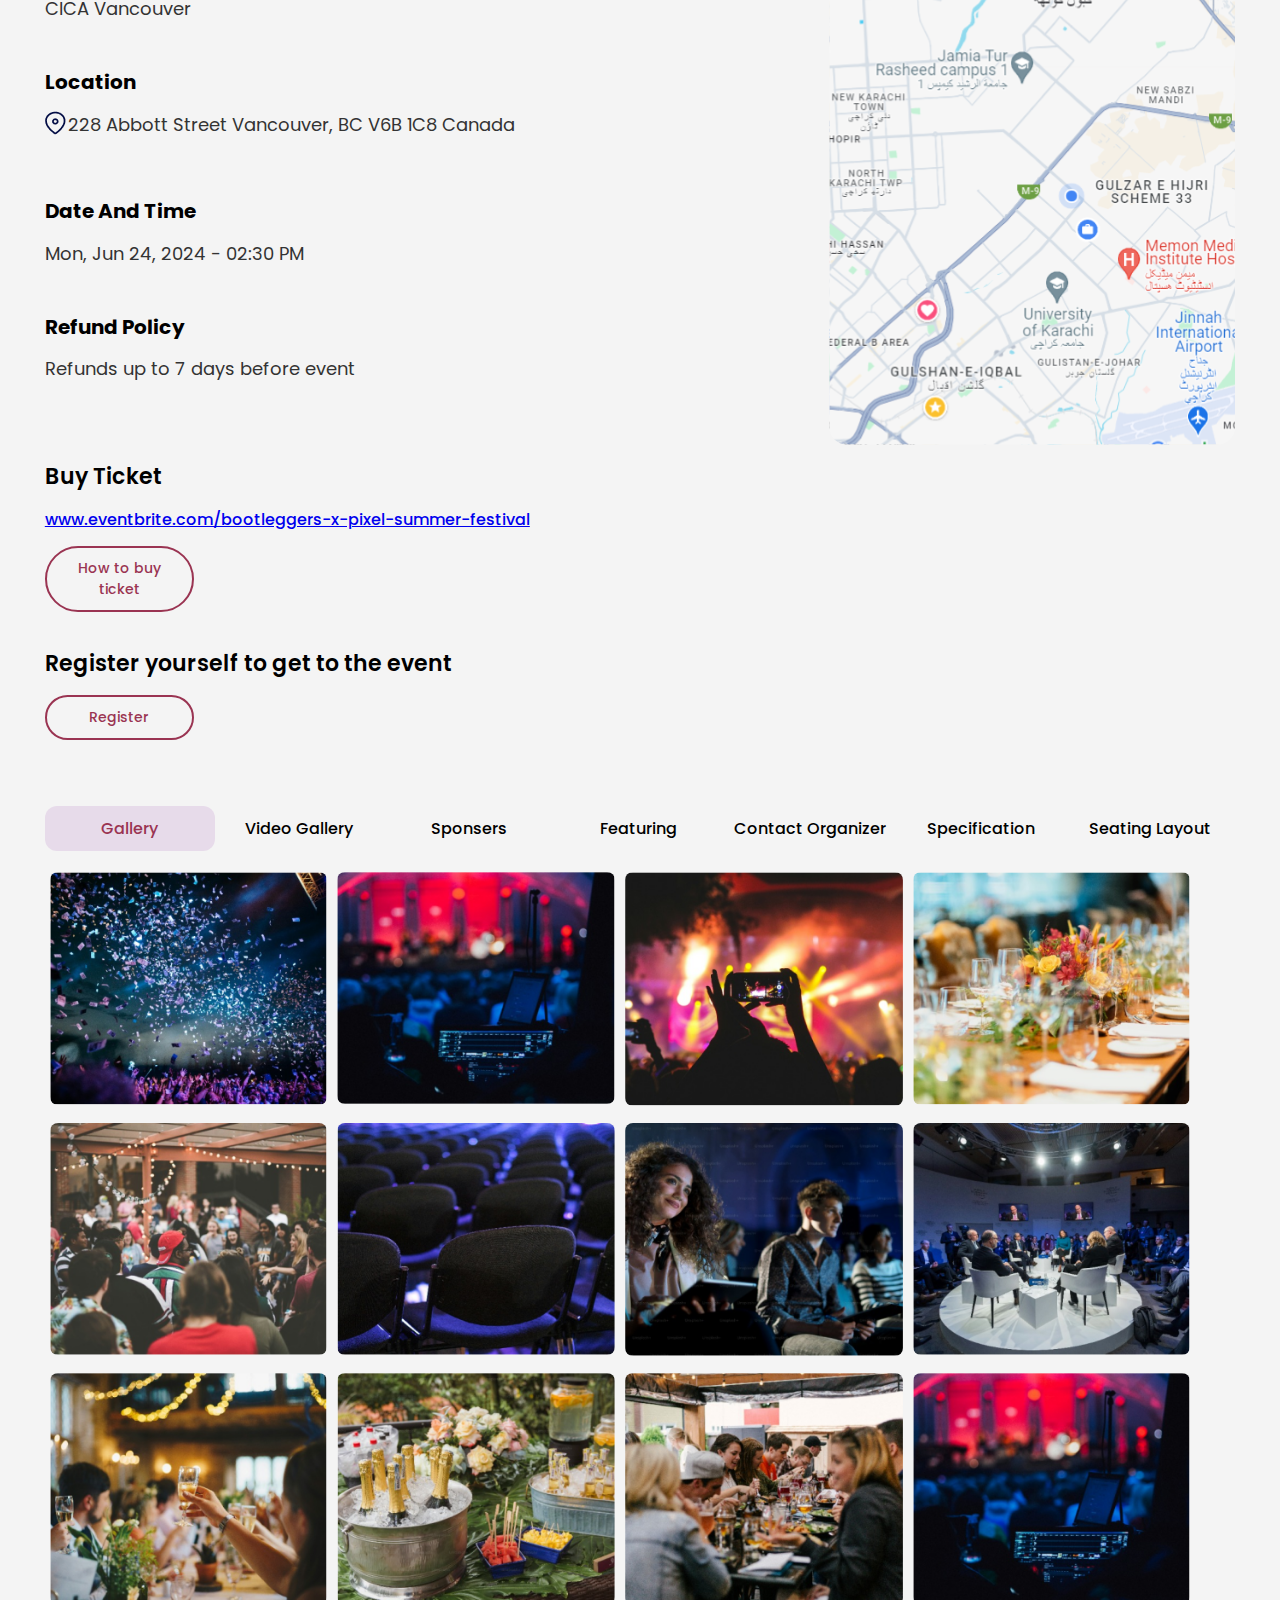
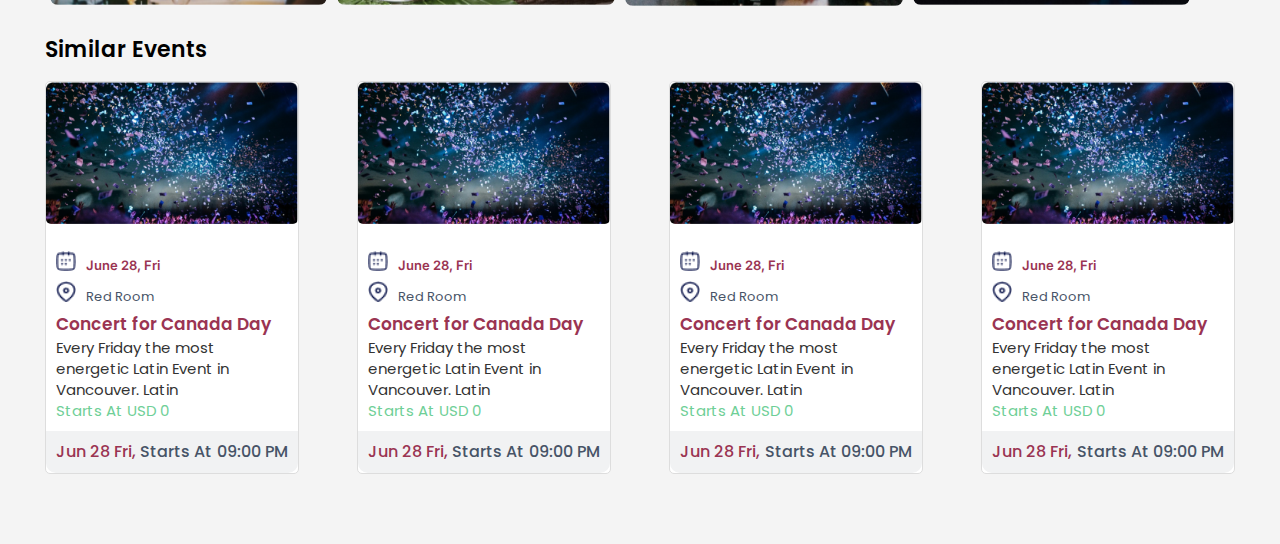
==== commit e5ec2d51: "dasboard text updated" ====
--- a/index.html
+++ b/index.html
@@ -23,7 +23,7 @@
             <p><img src="images/wishlist.svg" alt="Wishlist Icon"> Wishlist</p>
             <p><img src="images/event.svg" alt="Event Icon"> Event</p>
             <p><img src="images/share.svg" alt="Share Icon"> Share</p>
-            <a href="./dashboard/dashboard_home.html" style="text-decoration: none; color: inherit; display: flex; align-items: center;">
+            <a  class="dashboard-link"     href="./dashboard/dashboard_home.html" style="text-decoration: none;color: #C11F50; display: flex; align-items: center;font-size: 18px;font-weight: 600;">
                 <img src="images/dashboard.svg" alt="Dashboard Icon" style="margin-right: 5px;"> Dashboard
             </a>
             
--- a/index.css
+++ b/index.css
@@ -1271,7 +1271,9 @@
     justify-content: center;
     
 }
-
+.dashboard-link{
+    
+}
 .navigation-container {
     width: 100%;
     display: flex;
